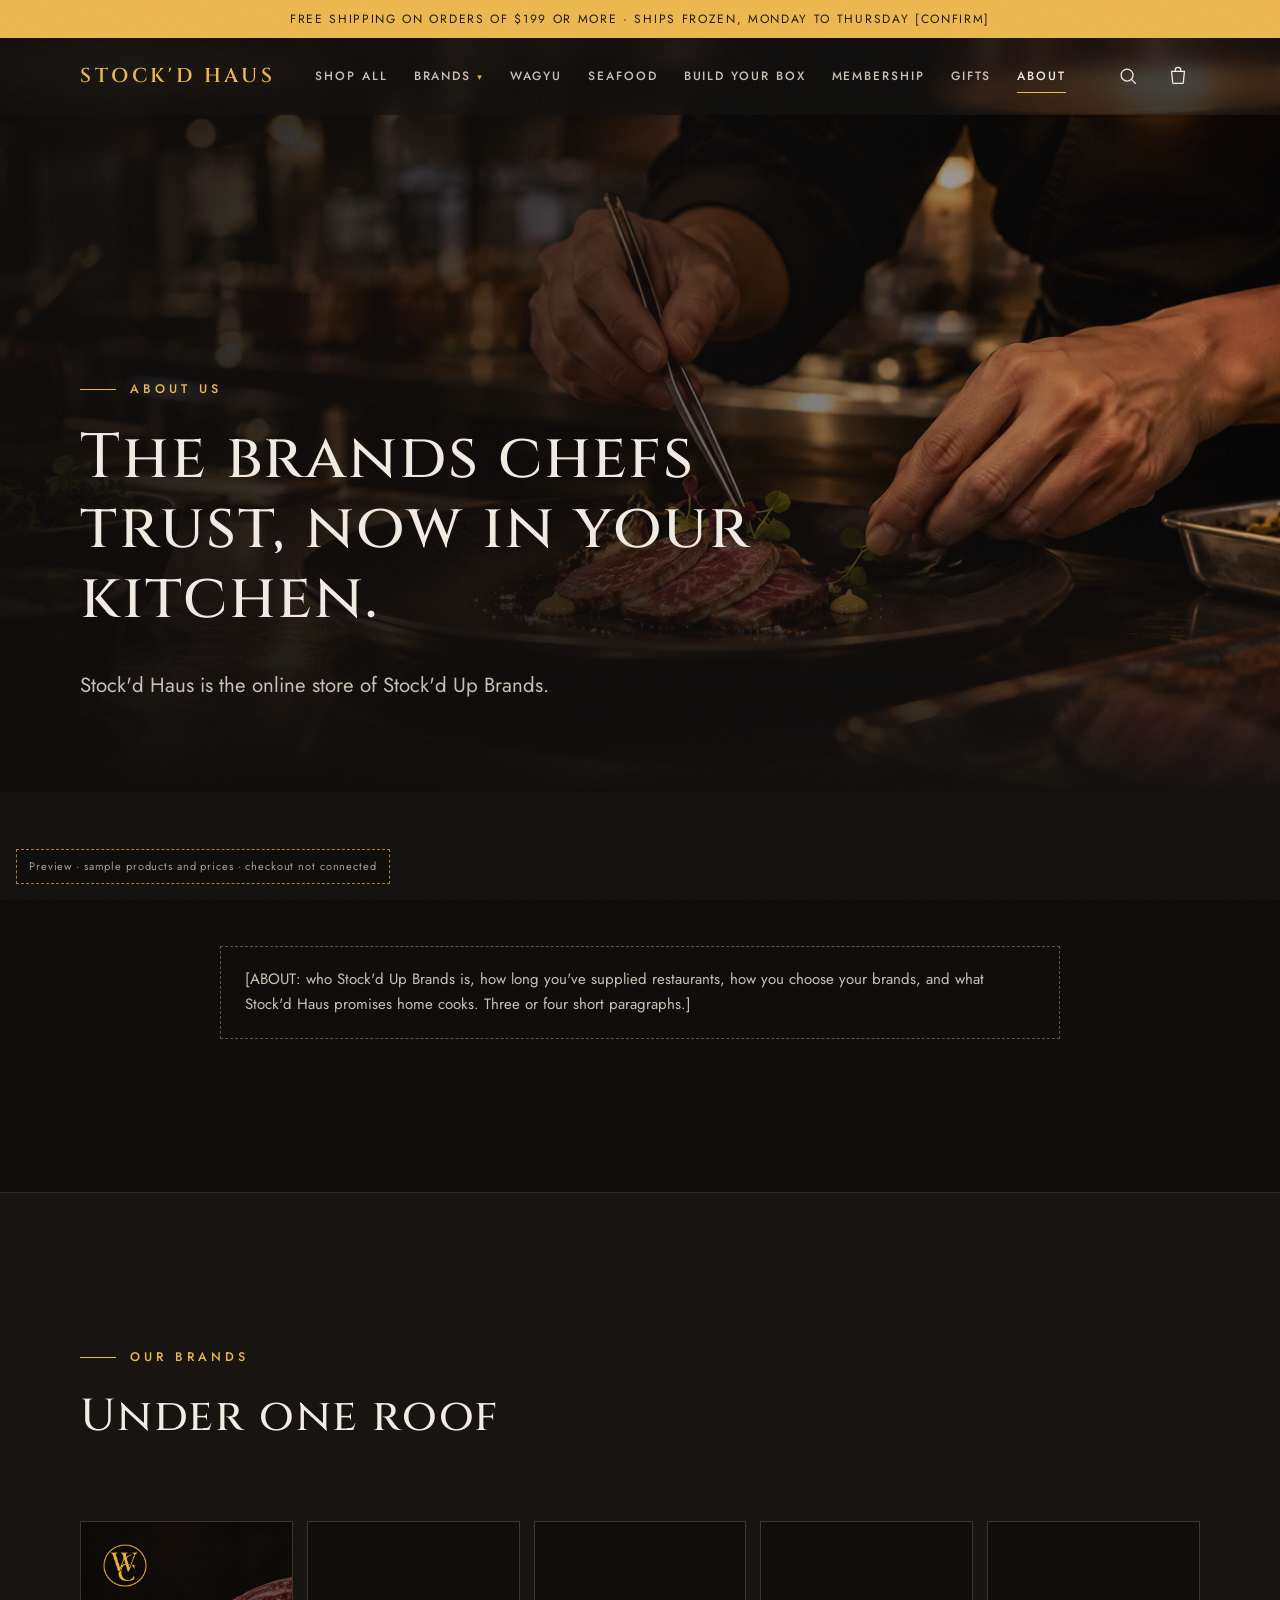
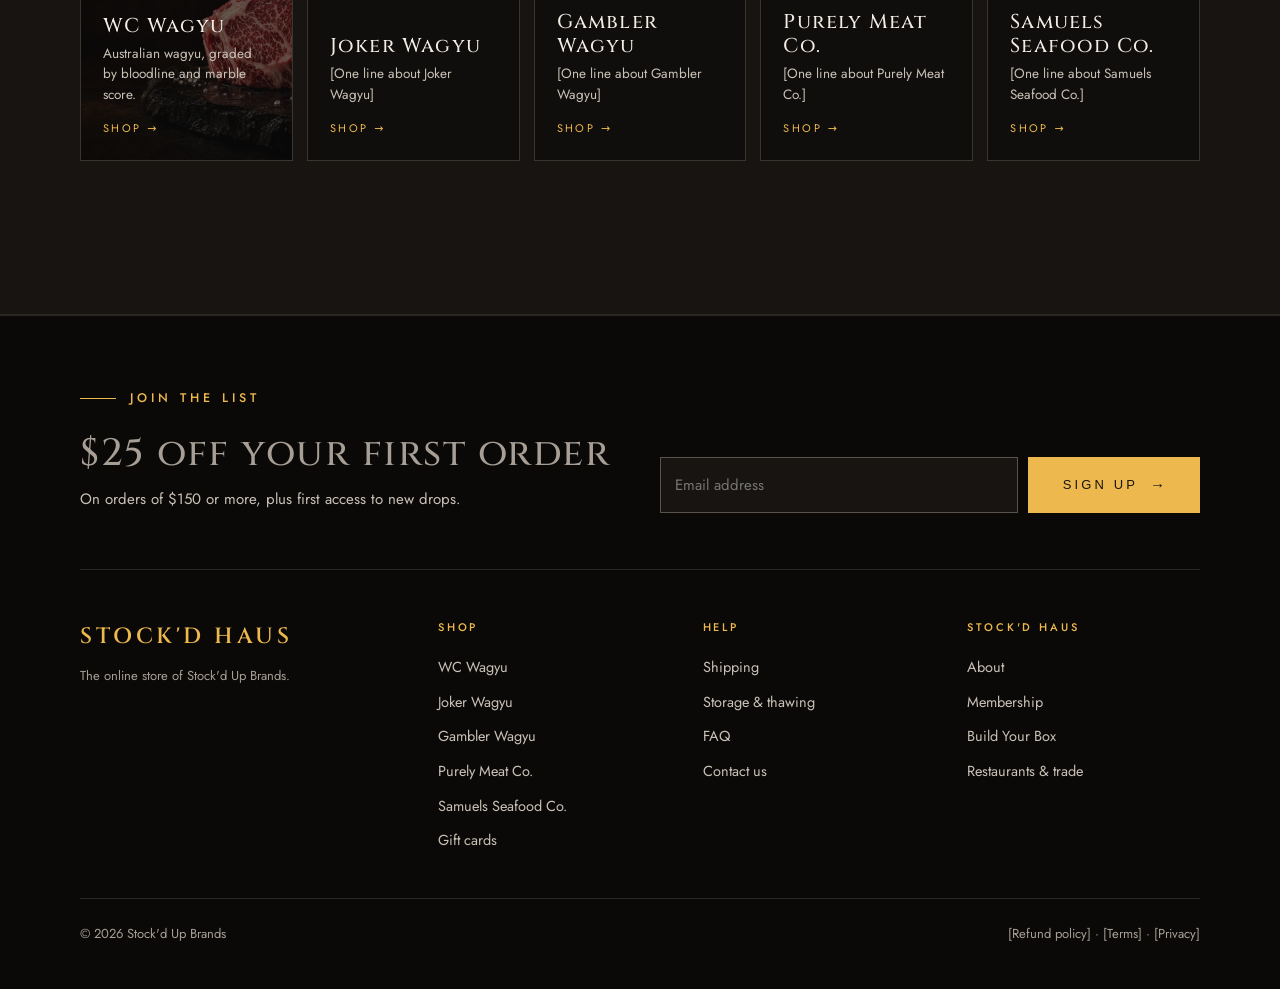
==== about.html @ 47db0917 "Build the Stock'd Haus storefront prototype A static storefront with the WC Wagyu site's design syst" ====
<!doctype html>
<html lang="en">
<head>
<meta charset="utf-8">
<meta name="viewport" content="width=device-width, initial-scale=1">
<title>About — Stock'd Haus</title>
<meta name="description" content="Stock'd Haus is the online store of Stock'd Up Brands.">
<meta name="theme-color" content="#100E0D">
<link rel="preconnect" href="https://fonts.googleapis.com">
<link rel="preconnect" href="https://fonts.gstatic.com" crossorigin>
<link rel="stylesheet" href="https://fonts.googleapis.com/css2?family=Cinzel:wght@400;500;600&amp;family=Cormorant+Garamond:ital,wght@0,500;1,400;1,500&amp;family=Jost:wght@300;400;500;600&amp;display=swap">
<link rel="stylesheet" href="assets/css/base.css">
<link rel="stylesheet" href="assets/css/store.css">
<script>document.documentElement.classList.add('js')</script>
</head>
<body data-page="about">

<main>
<section class="hero hero--short">
<div class="hero-media"><img src="images/chef-plating.webp" alt="A chef plating sliced wagyu in a restaurant kitchen" width="2400" height="1350" fetchpriority="high"></div>
<div class="wrap">
<p class="eyebrow" data-hero="1">About us</p>
<h1 class="display display--md" data-hero="2">The brands chefs trust, now in your kitchen.</h1>
<p class="lede" data-hero="3">Stock'd Haus is the online store of Stock'd Up Brands.</p>
</div>
</section>
<section class="section">
<div class="wrap wrap--narrow muted">
<p class="placeholder-note">[ABOUT: who Stock'd Up Brands is, how long you've supplied restaurants, how you choose your brands, and what Stock'd Haus promises home cooks. Three or four short paragraphs.]</p>
</div>
</section>
<section class="section section--alt" aria-labelledby="our-brands">
<div class="wrap">
<div class="section-head"><p class="eyebrow" data-reveal>Our brands</p><h2 id="our-brands" class="h2" data-reveal style="--d:.1s">Under one roof</h2></div>
<div class="brands" id="brand-tiles"></div>
</div>
</section>
</main>

<script src="assets/js/catalog.js"></script>
<script src="assets/js/store.js"></script>
<script>
document.getElementById('brand-tiles').innerHTML = SH.brands.map(function (b) {
  return '<a class="brand-tile" href="shop.html?brand=' + b.id + '" data-reveal>' + (b.image ? '<img class="bt-bg" src="' + b.image + '" alt="" loading="lazy">' : '') +
    (b.mark ? '<img class="bt-mark" src="' + b.mark + '" alt="">' : '') + '<span class="bt-name">' + SH.esc(b.name) + '</span><span class="bt-line">' + SH.esc(b.line) + '</span><span class="bt-cta">Shop →</span></a>';
}).join('');
SH.reveal();
</script>
</body>
</html>
---- assets/css/base.css ----
/* Stock'd Haus — base design system, carried over from the WC Wagyu site */

:root {
  --ink: #0B0908;
  --bg: #100E0D;
  --bg-2: #171412;
  --bg-3: #1E1A17;
  --line: #2A2622;
  --line-2: #3A352F;
  --line-3: #5A534B;
  --text: #F2ECE4;
  --text-2: #C9C1B6;
  --text-3: #A79F95;
  --gold: #EDB84E;
  --gold-hi: #F9CB6B;
  --gold-lo: #A8802F;
  --ivory: #EDE8E1;
  --on-gold: #1A1611;
  --display: 'Cinzel', 'Trajan Pro', Georgia, serif;
  --serif: 'Cormorant Garamond', Georgia, serif;
  --sans: 'Jost', 'Futura', system-ui, -apple-system, sans-serif;
  --wrap: 1200px;
  --gutter: clamp(20px, 4vw, 40px);
  --section: clamp(88px, 12vw, 160px);
  --ease: cubic-bezier(.2, .7, .2, 1);
}

*, *::before, *::after { box-sizing: border-box; }
html { scroll-behavior: smooth; -webkit-text-size-adjust: 100%; }
body {
  margin: 0;
  background: var(--bg);
  color: var(--text);
  font-family: var(--sans);
  font-size: 17.5px;
  line-height: 1.7;
  -webkit-font-smoothing: antialiased;
  font-variant-numeric: lining-nums;
  overflow-x: hidden;
}
img { display: block; max-width: 100%; height: auto; }
a { color: var(--gold); transition: color .3s var(--ease); }
a:hover { color: var(--gold-hi); }
::selection { background: var(--gold); color: var(--ink); }
strong, b { font-weight: 500; }
:focus-visible { outline: 2px solid var(--gold); outline-offset: 3px; }

/* Film grain over everything, for a printed, tactile feel */
body::after {
  content: "";
  position: fixed;
  inset: 0;
  z-index: 100;
  pointer-events: none;
  opacity: .06;
  background-image: url("data:image/svg+xml,%3Csvg xmlns='http://www.w3.org/2000/svg' width='160' height='160'%3E%3Cfilter id='n'%3E%3CfeTurbulence type='fractalNoise' baseFrequency='.9' numOctaves='2' stitchTiles='stitch'/%3E%3C/filter%3E%3Crect width='100%25' height='100%25' filter='url(%23n)'/%3E%3C/svg%3E");
}

.wrap { max-width: var(--wrap); margin: 0 auto; padding: 0 var(--gutter); }
.wrap--narrow { max-width: 920px; }

/* ---------- Header ---------- */
.site-header {
  position: fixed;
  top: 0; left: 0; right: 0;
  z-index: 50;
  transition: background .4s var(--ease), border-color .4s var(--ease), backdrop-filter .4s;
  border-bottom: 1px solid transparent;
}
.site-header.is-scrolled,
.site-header.is-open {
  background: rgba(16, 14, 13, .86);
  backdrop-filter: blur(14px) saturate(1.2);
  -webkit-backdrop-filter: blur(14px) saturate(1.2);
  border-bottom-color: var(--line);
}
.site-header .wrap {
  display: flex;
  align-items: center;
  justify-content: space-between;
  gap: 24px;
  height: 84px;
  transition: height .4s var(--ease);
}
.site-header.is-scrolled .wrap { height: 68px; }
.brand {
  display: flex;
  align-items: center;
  gap: 14px;
  font-family: var(--display);
  font-size: 17px;
  font-weight: 600;
  letter-spacing: .18em;
  color: var(--gold);
  text-decoration: none;
  white-space: nowrap;
}
.brand img { width: auto; height: 46px; transition: height .4s var(--ease); }
.site-header.is-scrolled .brand img { height: 38px; }
@media (max-width: 420px) { .brand img { height: 38px; } }
.brand:hover { color: var(--gold-hi); }
.nav { display: flex; gap: 36px; }
.nav a {
  position: relative;
  color: var(--text-2);
  text-decoration: none;
  font-size: 13px;
  font-weight: 500;
  letter-spacing: .2em;
  text-transform: uppercase;
  padding: 6px 0;
}
.nav a::after {
  content: "";
  position: absolute;
  left: 0; right: 0; bottom: 0;
  height: 1px;
  background: var(--gold);
  transform: scaleX(0);
  transform-origin: right;
  transition: transform .5s var(--ease);
}
.nav a:hover { color: var(--text); }
.nav a:hover::after, .nav a[aria-current="page"]::after { transform: scaleX(1); transform-origin: left; }
.nav a[aria-current="page"] { color: var(--text); }
.nav-toggle {
  display: none;
  width: 44px; height: 44px;
  margin-right: -10px;
  background: none;
  border: 0;
  cursor: pointer;
  position: relative;
}
.nav-toggle span {
  position: absolute;
  left: 11px; right: 11px;
  height: 1px;
  background: var(--text);
  transition: transform .4s var(--ease), top .4s var(--ease);
}
.nav-toggle span:first-child { top: 18px; }
.nav-toggle span:last-child { top: 26px; }
.is-open .nav-toggle span:first-child { top: 22px; transform: rotate(45deg); }
.is-open .nav-toggle span:last-child { top: 22px; transform: rotate(-45deg); }

@media (max-width: 860px) {
  .nav-toggle { display: block; }
  .nav {
    position: fixed;
    top: 68px; left: 0; right: 0;
    height: calc(100vh - 68px);
    height: calc(100dvh - 68px);
    flex-direction: column;
    gap: 0;
    padding: 24px var(--gutter);
    background: var(--bg);
    opacity: 0;
    visibility: hidden;
    transform: translateY(-8px);
    transition: opacity .4s var(--ease), transform .4s var(--ease), visibility .4s;
  }
  .site-header.is-open .nav { opacity: 1; visibility: visible; transform: none; }
  .nav a {
    font-family: var(--display);
    font-size: 24px;
    letter-spacing: .08em;
    text-transform: none;
    padding: 14px 0;
    border-bottom: 1px solid var(--line);
  }
  .nav a::after { display: none; }
  .nav a[aria-current="page"] { color: var(--gold); }
  .site-header .wrap { height: 68px; }
}

/* ---------- Type ---------- */
.eyebrow {
  display: flex;
  align-items: center;
  gap: 14px;
  margin: 0 0 22px;
  font-size: 12.5px;
  font-weight: 500;
  letter-spacing: .32em;
  text-transform: uppercase;
  color: var(--gold);
}
.eyebrow::before {
  content: "";
  width: 36px;
  height: 1px;
  background: currentColor;
  flex: none;
}
.eyebrow--center { justify-content: center; }
.eyebrow--center::after { content: ""; width: 36px; height: 1px; background: currentColor; flex: none; }

.display {
  margin: 0;
  font-family: var(--display);
  font-weight: 500;
  font-size: clamp(38px, 6.4vw, 92px);
  line-height: 1.06;
  letter-spacing: .02em;
}
.display--md { font-size: clamp(32px, 4.9vw, 66px); line-height: 1.12; letter-spacing: .03em; }
.h2 {
  margin: 0;
  font-family: var(--display);
  font-weight: 500;
  font-size: clamp(27px, 3.5vw, 46px);
  line-height: 1.2;
  letter-spacing: .04em;
  text-wrap: balance;
}
.h3 { margin: 0; font-family: var(--display); font-weight: 500; font-size: 22px; line-height: 1.25; letter-spacing: .05em; }
.lede { font-size: clamp(18px, 1.6vw, 21px); line-height: 1.6; color: var(--text-2); }
.muted { color: var(--text-2); }
.small { font-size: 15px; }
.fine { font-size: 13px; color: var(--text-3); }
p { margin: 0 0 18px; }
p:last-child { margin-bottom: 0; }
strong.hl { color: var(--text); font-weight: 600; }
.numeral { font-family: var(--display); font-size: 17px; letter-spacing: .12em; color: var(--gold); line-height: 1; }

/* ---------- Buttons ---------- */
.btns { display: flex; flex-wrap: wrap; gap: 14px; }
.btns--center { justify-content: center; }
.btn {
  position: relative;
  display: inline-flex;
  align-items: center;
  justify-content: center;
  gap: 12px;
  min-height: 56px;
  padding: 0 34px;
  overflow: hidden;
  isolation: isolate;
  background: var(--gold);
  color: #1A1611;
  text-decoration: none;
  font-size: 13px;
  font-weight: 500;
  letter-spacing: .24em;
  text-transform: uppercase;
  border: 1px solid var(--gold);
  transition: color .45s var(--ease), border-color .45s var(--ease);
}
.btn::before {
  content: "";
  position: absolute;
  inset: 0;
  z-index: -1;
  background: var(--gold-hi);
  transform: translateY(101%);
  transition: transform .5s var(--ease);
}
.btn:hover { color: #1A1611; border-color: var(--gold-hi); }
.btn:hover::before { transform: none; }
.btn::after { content: "→"; font-size: 15px; letter-spacing: 0; transition: transform .45s var(--ease); }
.btn:hover::after { transform: translateX(4px); }
.btn--ghost { background: transparent; color: var(--text); border-color: var(--line-3); }
.btn--ghost::before { background: var(--text); }
.btn--ghost:hover { color: var(--ink); border-color: var(--text); }
.btn--ivory { background: var(--ivory); border-color: var(--ivory); }
.btn--ivory::before { background: #fff; }
.btn--sm { min-height: 50px; padding: 0 24px; font-size: 12px; }
.btn--block { width: 100%; }
.text-link {
  display: inline-flex;
  align-items: center;
  gap: 10px;
  min-height: 44px;
  font-size: 13px;
  font-weight: 600;
  letter-spacing: .16em;
  text-transform: uppercase;
  text-decoration: none;
}

/* ---------- Hero ---------- */
.hero {
  position: relative;
  min-height: 100vh;
  min-height: 100svh;
  display: flex;
  align-items: flex-end;
  padding: 160px 0 clamp(72px, 10vh, 120px);
  overflow: hidden;
  background: var(--ink);
}
.hero--short { min-height: 88vh; min-height: 88svh; }
.hero-media { position: absolute; inset: 0; }
.hero-media img {
  width: 100%;
  height: 100%;
  object-fit: cover;
  object-position: var(--pos, center);
  transform: scale(1.08);
  animation: heroZoom 14s var(--ease) forwards;
}
@keyframes heroZoom { to { transform: scale(1); } }
.hero::before {
  content: "";
  position: absolute;
  inset: 0;
  z-index: 1;
  background:
    linear-gradient(90deg, rgba(11, 9, 8, .94) 0%, rgba(11, 9, 8, .74) 42%, rgba(11, 9, 8, .12) 100%),
    linear-gradient(0deg, rgba(16, 14, 13, 1) 0%, rgba(16, 14, 13, 0) 40%);
}
.hero .wrap { position: relative; z-index: 2; width: 100%; }
.hero .display { max-width: 980px; }
.hero .display--md { max-width: 820px; }
.hero .lede { max-width: 640px; margin-top: 36px; }
.hero .btns { margin-top: 44px; }
.scroll-cue {
  position: absolute;
  z-index: 2;
  right: var(--gutter);
  bottom: 40px;
  display: flex;
  flex-direction: column;
  align-items: center;
  gap: 14px;
  font-size: 10.5px;
  letter-spacing: .3em;
  text-transform: uppercase;
  color: var(--text-3);
  writing-mode: vertical-rl;
}
.scroll-cue::after {
  content: "";
  width: 1px;
  height: 64px;
  background: linear-gradient(var(--gold), transparent);
  animation: cue 2.4s var(--ease) infinite;
  transform-origin: top;
}
@keyframes cue { 0% { transform: scaleY(0); } 50% { transform: scaleY(1); transform-origin: top; } 51% { transform-origin: bottom; } 100% { transform: scaleY(0); transform-origin: bottom; } }
@media (max-width: 700px) { .scroll-cue { display: none; } }

/* Hero entrance */
.hero [data-hero] { opacity: 0; transform: translateY(28px); animation: rise 1.2s var(--ease) forwards; }
.hero [data-hero="1"] { animation-delay: .15s; }
.hero [data-hero="2"] { animation-delay: .35s; }
.hero [data-hero="3"] { animation-delay: .55s; }
.hero [data-hero="4"] { animation-delay: .75s; }
@keyframes rise { to { opacity: 1; transform: none; } }

/* On-page chips (Why Australia) */
.chips { display: flex; flex-wrap: wrap; gap: 10px; margin-top: 48px; }
.chips a {
  display: inline-flex;
  align-items: center;
  min-height: 44px;
  padding: 0 18px;
  border: 1px solid rgba(242, 236, 228, .18);
  background: rgba(16, 14, 13, .4);
  backdrop-filter: blur(6px);
  -webkit-backdrop-filter: blur(6px);
  color: var(--text-2);
  text-decoration: none;
  font-size: 14px;
  transition: border-color .3s, color .3s, background .3s;
}
.chips a:hover { border-color: var(--gold); color: var(--text); background: rgba(201, 165, 90, .08); }

/* ---------- Sections ---------- */
.section { position: relative; padding: var(--section) 0; }
.section--alt { background: var(--bg-2); border-top: 1px solid var(--line); border-bottom: 1px solid var(--line); }
.section--alt + .section--alt { border-top: 0; }
.section-head { margin-bottom: clamp(48px, 6vw, 80px); max-width: 860px; }
.section-head .lede, .section-head .muted { margin-top: 24px; max-width: 700px; }
.section-head--center { margin-left: auto; margin-right: auto; text-align: center; }
.section-head--center .lede, .section-head--center .muted { margin-left: auto; margin-right: auto; }

.split { display: grid; grid-template-columns: minmax(0, 1fr) minmax(0, 1fr); gap: clamp(48px, 7vw, 112px); align-items: center; }
.split--top { align-items: start; }
.split--wide-left { grid-template-columns: minmax(0, 1.15fr) minmax(0, .85fr); }
.split--wide-right { grid-template-columns: minmax(0, .85fr) minmax(0, 1.15fr); }
@media (max-width: 900px) {
  .split, .split--wide-left, .split--wide-right { grid-template-columns: minmax(0, 1fr); }
}

/* Image frames */
.frame { position: relative; overflow: hidden; background: var(--bg-3); }
.frame img { width: 100%; height: 100%; object-fit: cover; }
.frame--portrait { aspect-ratio: 4 / 5; }
.frame--land { aspect-ratio: 16 / 10; }
.frame--corners::before, .frame--corners::after {
  content: "";
  position: absolute;
  z-index: 2;
  width: 44px;
  height: 44px;
  border: 1px solid var(--gold);
  pointer-events: none;
}
.frame--corners::before { top: 16px; left: 16px; border-right: 0; border-bottom: 0; }
.frame--corners::after { right: 16px; bottom: 16px; border-left: 0; border-top: 0; }
.frame-wrap { position: relative; }
.frame-wrap::before {
  content: "";
  position: absolute;
  inset: 28px -28px -28px 28px;
  border: 1px solid var(--line-2);
  z-index: 0;
}
.frame-wrap > .frame { z-index: 1; }
@media (max-width: 900px) { .frame-wrap::before { inset: 16px -12px -16px 12px; } }

/* Parallax: JS sets --shift on [data-parallax] */
[data-parallax] img { transform: translate3d(0, var(--shift, 0), 0) scale(1.14); will-change: transform; }

/* Full-bleed photographic band */
.band { position: relative; height: clamp(320px, 62vh, 640px); overflow: hidden; background: var(--ink); }
.band .frame { position: absolute; inset: 0; }
.band::after {
  content: "";
  position: absolute;
  inset: 0;
  background: linear-gradient(180deg, var(--bg) 0%, rgba(16, 14, 13, 0) 22%, rgba(16, 14, 13, 0) 78%, var(--bg) 100%);
  pointer-events: none;
}
.band--alt::after { background: linear-gradient(180deg, var(--bg-2) 0%, rgba(23, 20, 18, 0) 22%, rgba(16, 14, 13, 0) 78%, var(--bg) 100%); }

/* Section over a photograph */
.photo-section { position: relative; overflow: hidden; padding: clamp(120px, 16vw, 220px) 0; background: var(--ink); }
.photo-section > .frame { position: absolute; inset: 0; }
.photo-section::before {
  content: "";
  position: absolute;
  inset: 0;
  z-index: 1;
  background: radial-gradient(ellipse at center, rgba(11, 9, 8, .62) 0%, rgba(11, 9, 8, .86) 70%), linear-gradient(180deg, var(--bg) 0%, rgba(16,14,13,0) 18%, rgba(16,14,13,0) 82%, var(--bg) 100%);
}
.photo-section .wrap { position: relative; z-index: 2; }
.photo-section.center .h2 { margin: 0 auto 24px; max-width: 820px; }
.photo-section.center .muted { margin: 0 auto 44px; max-width: 580px; }
.center { text-align: center; }

/* ---------- Reveal on scroll ---------- */
.js [data-reveal] { opacity: 0; transform: translateY(36px); transition: opacity 1.1s var(--ease), transform 1.1s var(--ease); transition-delay: var(--d, 0s); }
.js [data-reveal="fade"] { transform: none; }
.js [data-reveal="left"] { transform: translateX(-40px); }
.js [data-reveal="right"] { transform: translateX(40px); }
.js [data-reveal="mask"] { opacity: 1; transform: none; }
.js [data-reveal="mask"] > * { clip-path: inset(0 0 100% 0); transition: clip-path 1.4s var(--ease); transition-delay: var(--d, 0s); }
.js [data-reveal].is-in { opacity: 1; transform: none; }
.js [data-reveal="mask"].is-in > * { clip-path: inset(0 0 0 0); }

/* ---------- Stats ---------- */
.stats { display: grid; grid-template-columns: repeat(4, minmax(0, 1fr)); border-top: 1px solid var(--line-2); border-bottom: 1px solid var(--line-2); margin-top: clamp(64px, 8vw, 104px); }
.stat { padding: 36px 28px 32px; border-left: 1px solid var(--line-2); }
.stat:first-child { border-left: 0; padding-left: 0; }
.stat-num { font-family: var(--display); font-weight: 400; font-size: clamp(40px, 4.4vw, 60px); line-height: 1; color: var(--gold); font-variant-numeric: lining-nums tabular-nums; }
.stat-label { margin-top: 14px; color: var(--text-2); font-size: 14px; line-height: 1.5; max-width: 220px; }
@media (max-width: 900px) {
  .stats { grid-template-columns: repeat(2, minmax(0, 1fr)); }
  .stat:nth-child(3) { border-left: 0; padding-left: 0; }
  .stat:nth-child(n+3) { border-top: 1px solid var(--line-2); }
}
@media (max-width: 420px) { .stat { padding: 28px 16px; } }

.stack-stats { display: grid; gap: 16px; }
.stat-card { padding: 28px 30px; border: 1px solid var(--line-2); background: rgba(16, 14, 13, .6); }
.stat-card .stat-num { font-size: 46px; }
.stat-card .stat-label { max-width: none; font-size: 15px; }

/* ---------- Promise / feature grids ---------- */
.grid-4 { display: grid; grid-template-columns: repeat(4, minmax(0, 1fr)); gap: 0; }
.grid-4 > * { padding: 36px 32px 8px; border-left: 1px solid var(--line-2); }
.grid-4 > *:first-child { border-left: 0; padding-left: 0; }
@media (max-width: 1000px) {
  .grid-4 { grid-template-columns: repeat(2, minmax(0, 1fr)); row-gap: 48px; }
  .grid-4 > *:nth-child(3) { border-left: 0; padding-left: 0; }
}
@media (max-width: 600px) {
  .grid-4 { grid-template-columns: 1fr; row-gap: 0; }
  .grid-4 > * { border-left: 0; padding: 32px 0; border-top: 1px solid var(--line-2); }
}
.promise .numeral { font-size: 30px; letter-spacing: .08em; }
.promise h3 { margin: 20px 0 12px; font-family: var(--display); font-weight: 500; font-size: 21px; line-height: 1.3; letter-spacing: .05em; }
.promise p { color: var(--text-2); font-size: 15.5px; }
.feature { border-top: 1px solid var(--gold); padding-top: 24px; }
.feature h3 { margin: 0 0 10px; font-size: 18px; font-weight: 600; }
.feature p { color: var(--text-2); font-size: 15.5px; }
.features { display: grid; grid-template-columns: repeat(auto-fit, minmax(240px, 1fr)); gap: 48px 36px; }

/* ---------- Journey / numbered steps ---------- */
.steps { list-style: none; margin: 0; padding: 0; display: grid; grid-template-columns: repeat(6, minmax(0, 1fr)); gap: 0; position: relative; counter-reset: s; }
.steps::before, .steps::after {
  content: "";
  position: absolute;
  top: 22px; left: 0; right: 0;
  height: 1px;
  background: var(--line-2);
}
.steps::after { background: var(--gold); transform-origin: left; }
.js .steps::after { transform: scaleX(0); transition: transform 2.4s var(--ease) .2s; }
.js .steps.is-in::after { transform: none; }
.steps li { position: relative; padding: 0 22px 0 0; }
.steps .dot {
  position: relative;
  width: 45px; height: 45px;
  display: flex; align-items: center; justify-content: center;
  border: 1px solid var(--line-3);
  border-radius: 50%;
  background: var(--bg);
  font-family: var(--display);
  font-size: 14px;
  color: var(--gold);
  transition: border-color .6s var(--ease), background .6s var(--ease), color .6s var(--ease);
  transition-delay: var(--d, 0s);
}
.steps li.is-in .dot { border-color: var(--gold); }
.steps li:last-child .dot { background: var(--gold); color: var(--ink); border-color: var(--gold); }
.steps h3 { margin: 26px 0 8px; font-size: 16px; font-weight: 600; }
.steps p { margin: 0; font-size: 14.5px; color: var(--text-2); }
@media (max-width: 1000px) {
  .steps { grid-template-columns: 1fr; gap: 0; }
  .steps::before, .steps::after { top: 0; bottom: 0; left: 22px; right: auto; width: 1px; height: auto; }
  .steps::after { transform-origin: top; }
  .js .steps::after { transform: scaleY(0); }
  .steps li { display: grid; grid-template-columns: 45px 1fr; column-gap: 24px; padding: 0 0 36px; }
  .steps li:last-child { padding-bottom: 0; }
  .steps .dot { grid-row: span 2; }
  .steps h3 { margin: 10px 0 6px; }
}

/* ---------- Quote ---------- */
.quote { font-family: var(--serif); font-weight: 400; font-style: italic; font-size: clamp(34px, 4.6vw, 60px); line-height: 1.16; margin: 0; text-wrap: balance; }
.quote-mark { display: block; font-family: var(--serif); font-size: 120px; line-height: .6; color: var(--gold); height: 54px; }
.attribution { margin-top: 36px; font-size: 12.5px; letter-spacing: .3em; text-transform: uppercase; color: var(--gold); }

.placeholder-note { padding: 20px 24px; border: 1px dashed var(--line-3); font-size: 15px; color: var(--text-2); }

.visually-hidden { position: absolute; width: 1px; height: 1px; overflow: hidden; clip: rect(0 0 0 0); white-space: nowrap; }

/* ---------- Grading: label ---------- */
.label-card {
  position: relative;
  width: 100%;
  max-width: 400px;
  margin: 0 auto;
  padding: 48px 36px;
  text-align: center;
  background: linear-gradient(160deg, #1A1613, #0E0C0B);
  border: 1px solid var(--gold);
  box-shadow: 0 40px 80px -30px rgba(0, 0, 0, .8), 0 0 0 8px rgba(201, 165, 90, .06);
  transform: perspective(900px) rotateY(var(--ry, -8deg)) rotateX(var(--rx, 4deg));
  transition: transform .6s var(--ease);
}
.label-card::before { content: ""; position: absolute; inset: 10px; border: 1px solid rgba(201, 165, 90, .28); pointer-events: none; }
.label-card .brandline { font-family: var(--display); font-size: 12px; font-weight: 600; letter-spacing: .3em; color: var(--gold); }
.label-card .marks { margin-top: 30px; display: flex; justify-content: center; }
.label-card .mark { padding: 0 26px; }
.label-card .mark + .mark { border-left: 1px solid var(--line-2); }
.label-card .k { font-size: 10.5px; letter-spacing: .24em; color: var(--text-3); }
.label-card .v { font-family: var(--display); font-size: 46px; line-height: 1.2; letter-spacing: .04em; }
.label-card .label-mark { width: 52px; height: auto; margin: 0 auto 16px; }
.label-card .meta { margin-top: 30px; font-size: 14px; color: var(--text-2); }
@media (max-width: 480px) {
  .label-card { padding: 40px 18px; }
  .label-card .mark { padding: 0 16px; }
  .label-card .v { font-size: 36px; }
}
.how { display: grid; gap: 32px; margin-top: 36px; }
.how-item { display: grid; grid-template-columns: 48px 1fr; gap: 22px; }
.how-num { width: 48px; height: 48px; display: flex; align-items: center; justify-content: center; border: 1px solid var(--gold); border-radius: 50%; font-family: var(--display); font-size: 18px; color: var(--gold); }
.how-item h3 { margin: 4px 0 6px; font-size: 18px; font-weight: 600; }
.how-item p { color: var(--text-2); }

/* ---------- Grading: marble scale ---------- */
.scale-scroll { overflow-x: auto; padding-bottom: 8px; scrollbar-width: thin; scrollbar-color: var(--line-3) transparent; }
.scale { min-width: 760px; }
@media (max-width: 700px) { .scale { min-width: 620px; } .swatch { height: 60px; } .tierbar .name { font-size: 22px; } }
.scale-row { display: grid; grid-template-columns: repeat(11, minmax(0, 1fr)); gap: 6px; }
.swatch { height: 76px; border-radius: 2px; transform-origin: bottom; }
.js .scale .swatch { transform: scaleY(0); transition: transform .9s var(--ease); transition-delay: calc(var(--i) * 60ms); }
.js .scale.is-in .swatch { transform: none; }
.scale-labels { margin-top: 12px; font-size: 14px; font-weight: 500; text-align: center; color: var(--text-2); }
.scale-usda { margin-top: 20px; font-size: 13px; color: var(--text-3); }
.scale-usda div { border-top: 1px dashed var(--line-3); padding-top: 8px; text-align: center; }
.tierbars { margin-top: 44px; display: grid; gap: 14px; }
.tierbar { display: flex; justify-content: space-between; align-items: baseline; gap: 12px; padding: 14px 18px; border-radius: 2px; }
.tierbar .name { font-family: var(--display); font-size: 20px; font-weight: 600; line-height: 1.2; letter-spacing: .1em; }
.tierbar .range { font-size: 13px; font-weight: 500; }
.js .tierbar { clip-path: inset(0 100% 0 0); transition: clip-path 1.2s var(--ease); transition-delay: var(--d, 0s); }
.js .is-in .tierbar { clip-path: inset(0 0 0 0); }
.tier-black-bar { background: #050404; border: 1px solid var(--text); }
.tier-black-bar .range { color: var(--text-2); font-weight: 400; }
.tier-gold-bar { background: linear-gradient(100deg, #C8913A, #F9CB6B 50%, #EDB84E); color: #1A1611; }
.tier-white-bar { background: var(--ivory); color: #1A1611; }
.callout { margin-top: 64px; max-width: 780px; padding: 32px 36px; background: var(--bg); border: 1px solid var(--line); border-left: 2px solid var(--gold); }
.callout h3 { margin: 0 0 10px; font-size: 18px; font-weight: 600; }
.callout p { color: var(--text-2); }

/* ---------- Tier cards ---------- */
.tiers { display: grid; grid-template-columns: repeat(3, minmax(0, 1fr)); gap: 24px; }
@media (max-width: 1000px) { .tiers { grid-template-columns: 1fr; } }
.tier {
  position: relative;
  overflow: hidden;
  display: flex;
  flex-direction: column;
  gap: 24px;
  padding: 44px 36px 40px;
  border: 1px solid var(--line-3);
  background: var(--bg-2);
  transition: transform .6s var(--ease), box-shadow .6s var(--ease), border-color .6s var(--ease);
}
.tier::after {
  content: "";
  position: absolute;
  top: 0; bottom: 0;
  left: -60%;
  width: 40%;
  background: linear-gradient(100deg, transparent, rgba(255, 255, 255, .07), transparent);
  transform: skewX(-18deg);
  transition: left 1s var(--ease);
  pointer-events: none;
}
.tier:hover { transform: translateY(-8px); box-shadow: 0 40px 70px -40px rgba(0, 0, 0, .9); }
.tier:hover::after { left: 130%; }
.tier--black { background: #050404; border-color: var(--text); }
.tier--gold { background: var(--bg); border-color: var(--gold); box-shadow: inset 0 0 0 1px rgba(201, 165, 90, .15); }
.tier .kicker { font-size: 11.5px; letter-spacing: .26em; color: var(--text-3); }
.tier .name { margin: 10px 0 0; font-family: var(--display); font-weight: 500; font-size: 44px; line-height: 1.1; letter-spacing: .08em; }
.tier--gold .name { color: var(--gold); }
.tier--white .name { color: var(--ivory); }
.tier .tagline { margin: 10px 0 0; font-family: var(--serif); font-size: 22px; line-height: 1.3; font-style: italic; color: var(--text-2); }
.tier dl { margin: 0; display: grid; grid-template-columns: repeat(2, minmax(0, 1fr)); gap: 18px 12px; padding: 22px 0; border-top: 1px solid var(--line-2); border-bottom: 1px solid var(--line-2); font-size: 14px; }
.tier dt { color: var(--text-3); font-size: 12px; letter-spacing: .08em; text-transform: uppercase; }
.tier dd { margin: 4px 0 0; font-weight: 600; }
.tier .desc { color: var(--text-2); font-size: 15.5px; }

/* ---------- Where to buy ---------- */
.paths { display: grid; grid-template-columns: repeat(2, minmax(0, 1fr)); gap: 24px; }
@media (max-width: 860px) { .paths { grid-template-columns: minmax(0, 1fr); } }
.path {
  position: relative;
  display: flex;
  flex-direction: column;
  padding: clamp(36px, 4vw, 52px);
  border: 1px solid var(--gold);
  background: var(--bg);
  scroll-margin-top: 96px;
}
.path--trade { border-color: var(--line-3); background: #0B0908; }
.path .k { font-size: 12.5px; letter-spacing: .26em; text-transform: uppercase; color: var(--gold); }
.path--trade .k { color: var(--text-3); }
.path h3 { margin: 14px 0 28px; font-family: var(--display); font-size: clamp(24px, 2.4vw, 30px); font-weight: 500; line-height: 1.25; letter-spacing: .05em; }
.path-list { list-style: none; margin: 0 0 36px; padding: 0; flex: 1; border-top: 1px solid var(--line-2); }
.path-list li { position: relative; padding: 14px 0 14px 30px; border-bottom: 1px solid var(--line-2); color: var(--text-2); font-size: 16px; }
.path-list li::before { content: "✓"; position: absolute; left: 2px; color: var(--gold); }
.path-note { margin: 14px 0 0; font-size: 14px; color: var(--text-3); text-align: center; }
.paths-foot { margin: 40px auto 0; max-width: 620px; text-align: center; }

/* ---------- Shop ---------- */
.guide { display: grid; grid-template-columns: repeat(3, minmax(0, 1fr)); gap: 20px; }
@media (max-width: 900px) { .guide { grid-template-columns: 1fr; } }
.guide a {
  position: relative;
  display: block;
  padding: 36px 32px 34px;
  border: 1px solid var(--line-2);
  background: var(--bg);
  color: var(--text);
  text-decoration: none;
  transition: transform .5s var(--ease), border-color .5s var(--ease), background .5s var(--ease);
}
.guide a::after { content: "→"; position: absolute; right: 30px; bottom: 30px; font-size: 20px; color: var(--gold); transition: transform .5s var(--ease); }
.guide a:hover { transform: translateY(-6px); border-color: var(--gold); background: #13110F; }
.guide a:hover::after { transform: translateX(6px); }
.guide .k { font-size: 12px; letter-spacing: .2em; text-transform: uppercase; color: var(--text-3); }
.guide .t { margin-top: 12px; font-family: var(--display); font-size: 25px; font-weight: 500; line-height: 1.2; letter-spacing: .05em; }
.guide p { margin: 10px 0 0; padding-right: 30px; font-size: 15px; color: var(--text-2); }
.guide .g-gold { border-color: rgba(201, 165, 90, .6); }
.guide .g-gold .t { color: var(--gold); }
.guide .g-black { background: #050404; border-color: rgba(242, 236, 228, .5); }

.tier-rows { display: grid; gap: 20px; }
.tier-row {
  display: grid;
  grid-template-columns: minmax(0, 1.2fr) minmax(0, 1fr);
  gap: 40px;
  align-items: center;
  padding: 44px;
  border: 1px solid var(--line-3);
  background: var(--bg-2);
  transition: border-color .5s var(--ease), transform .5s var(--ease);
}
.tier-row:hover { transform: translateX(6px); }
.tier-row.tier--black { background: #050404; border-color: var(--text); }
.tier-row.tier--gold { background: var(--bg); border-color: var(--gold); }
.tier-row .kicker { font-size: 11.5px; letter-spacing: .24em; color: var(--text-3); }
.tier-row .name { margin: 10px 0 8px; font-family: var(--display); font-weight: 500; font-size: 46px; line-height: 1.1; letter-spacing: .08em; }
.tier-row p { color: var(--text-2); margin: 0; }
.scores-k { font-size: 12px; letter-spacing: .12em; text-transform: uppercase; color: var(--text-3); margin-bottom: 12px; }
.scores { display: flex; flex-wrap: wrap; gap: 8px; }
.scores span { padding: 7px 14px; border: 1px solid var(--line-3); font-size: 14px; font-variant-numeric: tabular-nums; }
.scores .top { border-color: currentColor; }
.cuts-line { margin-top: 16px; font-size: 14px; color: var(--text-2); }
@media (max-width: 1000px) {
  .tier-row { grid-template-columns: 1fr; gap: 28px; padding: 36px 28px; }
  .tier-row:hover { transform: none; }
}

.cuts { display: grid; grid-template-columns: repeat(5, minmax(0, 1fr)); gap: 18px; }
@media (max-width: 1100px) { .cuts { grid-template-columns: repeat(3, minmax(0, 1fr)); } }
@media (max-width: 700px) { .cuts { grid-template-columns: repeat(2, minmax(0, 1fr)); gap: 14px; } }
@media (max-width: 440px) { .cuts { grid-template-columns: 1fr; } }
.cut { display: block; color: var(--text); text-decoration: none; }
.cut .frame { aspect-ratio: 1 / 1; }
.cut .frame img { transition: transform 1.2s var(--ease), filter 1.2s var(--ease); filter: saturate(.92) brightness(.92); }
.cut:hover .frame img { transform: scale(1.07); filter: none; }
.cut .frame::after { content: ""; position: absolute; inset: 0; border: 1px solid transparent; transition: border-color .5s var(--ease); }
.cut:hover .frame::after { border-color: var(--gold); }
.cut h3 { margin: 18px 0 6px; font-family: var(--display); font-size: 19px; font-weight: 500; line-height: 1.25; letter-spacing: .06em; }
.cut p { margin: 0; font-size: 14px; color: var(--text-2); }
.cut:hover { color: var(--text); }

.spec { margin: 0; border-top: 1px solid var(--line-2); }
.spec > div { display: flex; flex-wrap: wrap; justify-content: space-between; gap: 6px 24px; padding: 20px 0; border-bottom: 1px solid var(--line-2); }
.spec dt { font-weight: 600; }
.spec dd { margin: 0; color: var(--text-2); }

.rules { list-style: none; margin: 0; padding: 0; display: grid; grid-template-columns: repeat(2, minmax(0, 1fr)); gap: 40px 36px; }
@media (max-width: 600px) { .rules { grid-template-columns: 1fr; } }
.rules li { border-top: 1px solid var(--gold); padding-top: 20px; }
.rules h3 { margin: 10px 0 8px; font-size: 18px; font-weight: 600; }
.rules p { font-size: 15.5px; color: var(--text-2); }

.trade-cards { display: grid; grid-template-columns: 1fr 1fr; gap: 20px; }
@media (max-width: 800px) { .trade-cards { grid-template-columns: 1fr; } }
.trade-card { padding: 40px 36px; border: 1px solid var(--line-2); background: rgba(16, 14, 13, .72); backdrop-filter: blur(4px); }
.trade-card--gold { border-color: var(--gold); }
.trade-card .k { font-size: 12px; letter-spacing: .2em; text-transform: uppercase; color: var(--text-3); }
.trade-card--gold .k { color: var(--gold); }
.trade-card h3 { margin: 12px 0 12px; font-family: var(--display); font-size: 24px; font-weight: 500; line-height: 1.25; letter-spacing: .05em; }
.trade-card p { color: var(--text-2); }
.trade-steps { list-style: none; margin: 56px 0 0; padding: 0; display: grid; grid-template-columns: repeat(3, minmax(0, 1fr)); gap: 32px; }
@media (max-width: 800px) { .trade-steps { grid-template-columns: 1fr; } }
.trade-steps li { border-top: 1px solid var(--line-3); padding-top: 18px; }
.trade-steps h3 { margin: 8px 0 6px; font-size: 17px; font-weight: 600; }
.trade-steps p { font-size: 15px; color: var(--text-2); }
.trade-cta { margin-top: 56px; display: flex; flex-wrap: wrap; gap: 20px; align-items: center; }

/* ---------- Why Australia ---------- */
.timeline { list-style: none; margin: 0; padding: 0; display: grid; grid-template-columns: repeat(5, minmax(0, 1fr)); gap: 28px; }
@media (max-width: 1000px) { .timeline { grid-template-columns: repeat(2, minmax(0, 1fr)); } }
@media (max-width: 560px) { .timeline { grid-template-columns: 1fr; } }
.timeline li { border-top: 2px solid var(--gold); padding-top: 22px; }
.timeline li:last-child { border-top-color: var(--text); }
.timeline .yr { font-family: var(--display); font-size: 34px; line-height: 1.1; letter-spacing: .04em; }
.timeline p { margin-top: 14px; font-size: 15px; color: var(--text-2); }
.lines { list-style: none; margin: 0; padding: 0; border-top: 1px solid var(--line-2); }
.lines li { display: flex; flex-wrap: wrap; justify-content: space-between; gap: 6px 16px; padding: 18px 0; border-bottom: 1px solid var(--line-2); transition: padding .4s var(--ease); }
.lines li:hover { padding-left: 10px; }
.lines .n { font-family: var(--display); font-size: 18px; font-weight: 500; letter-spacing: .06em; }
.lines .d { color: var(--text-3); font-size: 15px; align-self: center; }

.table-wrap { overflow-x: auto; border: 1px solid var(--line-2); }
.compare { width: 100%; min-width: 780px; border-collapse: collapse; font-size: 15px; background: var(--bg); }
.compare th, .compare td { text-align: left; vertical-align: top; padding: 22px 24px; border-bottom: 1px solid var(--line); }
.compare tr:last-child th, .compare tr:last-child td { border-bottom: 0; }
.compare thead th { font-family: var(--display); font-size: 20px; font-weight: 500; letter-spacing: .06em; border-bottom: 1px solid var(--line-2); }
.compare thead th:first-child { width: 18%; }
.compare tbody th { color: var(--text-3); font-weight: 500; }
.compare td { color: var(--text-2); }
.compare .au { background: #1C1814; color: var(--text); box-shadow: inset 1px 0 0 rgba(201, 165, 90, .35), inset -1px 0 0 rgba(201, 165, 90, .35); }
.compare thead .au { color: var(--gold); border-bottom: 2px solid var(--gold); }
.compare tbody tr { transition: background .3s; }
.compare tbody tr:hover { background: #14110F; }

.grain-card { padding: 40px 36px; border: 1px solid var(--line-2); background: var(--bg-2); }
.grain-card h3 { margin: 0 0 6px; font-size: 18px; font-weight: 600; }
.bars { display: grid; gap: 26px; margin-top: 32px; }
.bar-head { display: flex; justify-content: space-between; gap: 12px; font-size: 14px; margin-bottom: 8px; }
.bar-head b { font-weight: 600; }
.bar { height: 14px; background: var(--line); overflow: hidden; }
.bar i { display: block; height: 100%; width: var(--w); }
.js .bar i { width: 0; transition: width 1.6s var(--ease); transition-delay: var(--d, 0s); }
.js .is-in .bar i { width: var(--w); }

.checks { margin-top: 56px; display: flex; flex-wrap: wrap; gap: 14px 40px; font-size: 15px; color: var(--text-2); }
.checks span::before { content: "✓"; color: var(--gold); margin-right: 12px; }
.trace-steps { list-style: none; margin: 0; padding: 0; display: grid; gap: 16px; }
.trace-steps li { display: grid; grid-template-columns: 44px 1fr; gap: 20px; padding: 26px 28px; border: 1px solid var(--line-2); background: var(--bg); transition: border-color .4s var(--ease); }
.trace-steps li:hover { border-color: var(--gold); }
.trace-steps h3 { margin: 0 0 6px; font-size: 18px; font-weight: 600; }
.trace-steps p { font-size: 15px; color: var(--text-2); }

.glossary { margin: 0; display: grid; grid-template-columns: repeat(2, minmax(0, 1fr)); column-gap: 64px; }
@media (max-width: 760px) { .glossary { grid-template-columns: 1fr; } }
.glossary > div { padding: 24px 0; border-top: 1px solid var(--line); }
.glossary dt { font-family: var(--display); font-size: 19px; font-weight: 500; line-height: 1.3; letter-spacing: .06em; }
.glossary dd { margin: 8px 0 0; color: var(--text-2); font-size: 15.5px; }

.faq details { border-top: 1px solid var(--line-2); }
.faq details:last-child { border-bottom: 1px solid var(--line-2); }
.faq summary {
  list-style: none;
  cursor: pointer;
  display: flex;
  justify-content: space-between;
  align-items: center;
  gap: 24px;
  padding: 26px 0;
  font-family: var(--serif);
  font-size: clamp(23px, 2.4vw, 29px);
  font-weight: 500;
  line-height: 1.25;
  transition: color .3s;
}
.faq summary::-webkit-details-marker { display: none; }
.faq summary::after {
  content: "+";
  flex: none;
  width: 40px; height: 40px;
  display: flex; align-items: center; justify-content: center;
  border: 1px solid var(--line-3);
  border-radius: 50%;
  font-family: var(--sans);
  font-size: 20px;
  font-weight: 300;
  color: var(--gold);
  transition: transform .5s var(--ease), border-color .3s;
}
.faq summary:hover { color: var(--gold-hi); }
.faq details[open] summary::after { transform: rotate(45deg); border-color: var(--gold); }
.faq details p { margin: 0 0 28px; color: var(--text-2); max-width: 760px; }

/* ---------- Footer ---------- */
.site-footer { padding: 72px 0 44px; border-top: 1px solid var(--line); background: var(--ink); font-size: 13px; color: var(--text-3); }
.footer-top { display: flex; flex-wrap: wrap; justify-content: space-between; align-items: flex-end; gap: 32px; padding-bottom: 40px; margin-bottom: 32px; border-bottom: 1px solid var(--line); }
.footer-brand { display: block; width: clamp(180px, 22vw, 240px); }
.footer-brand img { width: 100%; height: auto; }
.footer-nav { display: flex; flex-wrap: wrap; gap: 10px 28px; }
.footer-nav a { color: var(--text-2); text-decoration: none; font-size: 12px; letter-spacing: .18em; text-transform: uppercase; }
.footer-nav a:hover { color: var(--gold); }
.footer-meta { display: flex; flex-wrap: wrap; justify-content: space-between; gap: 12px 32px; }
.footer-sources { margin-top: 16px; max-width: 900px; }

/* ---------- Motion preferences ---------- */
@media (prefers-reduced-motion: reduce) {
  html { scroll-behavior: auto; }
  *, *::before, *::after { animation: none !important; transition: none !important; }
  .hero [data-hero] { opacity: 1; transform: none; }
  .js [data-reveal], .js [data-reveal="mask"] > * { opacity: 1; transform: none; clip-path: none; }
  .js .scale .swatch { transform: none; }
  .js .tierbar { clip-path: none; }
  .js .bar i { width: var(--w); }
  [data-parallax] img { transform: none; }
  .hero-media img { transform: none; }
}
---- assets/css/store.css ----
/* Stock'd Haus: commerce components, built on base.css (the WC Wagyu design system). */

/* ---------- Header additions ---------- */
.announce {
  padding: 9px var(--gutter);
  text-align: center;
  font-size: 12px;
  letter-spacing: .14em;
  text-transform: uppercase;
  color: var(--on-gold, #1A1611);
  background: var(--gold);
}
.site-header { background: rgba(16, 14, 13, .72); backdrop-filter: blur(10px); -webkit-backdrop-filter: blur(10px); }
.site-header .wrap { height: 76px; gap: 28px; }
.site-header.is-scrolled .wrap { height: 64px; }
.brand--text { font-family: var(--display); font-size: 20px; font-weight: 600; letter-spacing: .18em; color: var(--gold); }
.nav { gap: 26px; flex: 1; justify-content: center; }
.nav a, .nav-drop-btn { font-size: 12px; letter-spacing: .16em; }
.nav-drop { position: relative; }
.nav-drop-btn {
  background: none; border: 0; padding: 6px 0; cursor: pointer;
  font-family: var(--sans); font-weight: 500; text-transform: uppercase; color: var(--text-2);
}
.nav-drop-btn::after { content: "▾"; margin-left: 6px; font-size: 9px; color: var(--gold); }
.nav-menu {
  position: absolute; top: calc(100% + 14px); left: -20px; min-width: 240px;
  display: grid; padding: 14px 0;
  background: var(--bg-2); border: 1px solid var(--line-2);
  opacity: 0; visibility: hidden; transform: translateY(-6px);
  transition: opacity .25s var(--ease), transform .25s var(--ease), visibility .25s;
}
.nav-drop:hover .nav-menu, .nav-drop.is-open .nav-menu, .nav-drop:focus-within .nav-menu { opacity: 1; visibility: visible; transform: none; }
.nav-menu a { padding: 10px 20px; text-transform: none; letter-spacing: .04em; font-size: 14px; }
.nav-menu a::after { display: none; }
.nav-menu a:hover { background: var(--bg-3); }
.nav-menu-all { color: var(--gold) !important; border-top: 1px solid var(--line); margin-top: 6px; padding-top: 14px !important; }
.header-icons { display: flex; align-items: center; gap: 6px; }
.icon-btn {
  position: relative; width: 44px; height: 44px; display: inline-flex; align-items: center; justify-content: center;
  background: none; border: 0; color: var(--text); cursor: pointer;
}
.icon-btn svg { width: 22px; height: 22px; fill: none; stroke: currentColor; stroke-width: 1.4; }
.icon-btn:hover { color: var(--gold); }
.cart-count {
  position: absolute; top: 5px; right: 3px; min-width: 18px; height: 18px; padding: 0 5px;
  display: flex; align-items: center; justify-content: center; border-radius: 9px;
  background: var(--gold); color: var(--on-gold, #1A1611); font-size: 11px; font-weight: 600;
}
@media (max-width: 1100px) { .nav { gap: 18px; } .nav a, .nav-drop-btn { letter-spacing: .1em; } }
@media (max-width: 980px) {
  .nav-toggle { display: block; }
  .nav {
    position: fixed; top: 96px; left: 0; right: 0; height: calc(100dvh - 96px);
    flex-direction: column; justify-content: flex-start; gap: 0; padding: 16px var(--gutter);
    background: var(--bg); overflow-y: auto;
    opacity: 0; visibility: hidden; transform: translateY(-8px);
    transition: opacity .4s var(--ease), transform .4s var(--ease), visibility .4s;
  }
  .site-header.is-open .nav { opacity: 1; visibility: visible; transform: none; }
  .nav > a, .nav-drop-btn { font-family: var(--display); font-size: 22px; letter-spacing: .06em; text-transform: none; padding: 14px 0; border-bottom: 1px solid var(--line); width: 100%; text-align: left; color: var(--text); }
  .nav > a::after { display: none; }
  .nav-menu { position: static; opacity: 1; visibility: visible; transform: none; display: none; border: 0; background: none; padding: 4px 0 10px 12px; }
  .nav-drop.is-open .nav-menu { display: grid; }
  .site-header .wrap { height: 64px; }
}
@media (max-width: 420px) { .brand--text { font-size: 16px; letter-spacing: .12em; } .announce { font-size: 10.5px; letter-spacing: .08em; } }

/* ---------- Page offsets for the fixed header ---------- */
.page-top { padding-top: 168px; }
@media (max-width: 980px) { .page-top { padding-top: 140px; } }

/* ---------- Product cards ---------- */
.grid { display: grid; grid-template-columns: repeat(4, minmax(0, 1fr)); gap: 28px 20px; }
@media (max-width: 1100px) { .grid { grid-template-columns: repeat(3, minmax(0, 1fr)); } }
@media (max-width: 760px) { .grid { grid-template-columns: repeat(2, minmax(0, 1fr)); gap: 24px 12px; } }
.rail { display: grid; grid-auto-flow: column; grid-auto-columns: minmax(240px, 1fr); gap: 20px; overflow-x: auto; scroll-snap-type: x mandatory; padding-bottom: 12px; scrollbar-width: thin; scrollbar-color: var(--line-3) transparent; }
.rail > * { scroll-snap-align: start; }
@media (max-width: 760px) { .rail { grid-auto-columns: 72%; } }
.card { display: flex; flex-direction: column; min-width: 0; }
.card-media { position: relative; display: block; aspect-ratio: 1 / 1; overflow: hidden; background: var(--bg-3); }
.card-media img { width: 100%; height: 100%; object-fit: cover; transition: transform 1s var(--ease); }
.card:hover .card-media img { transform: scale(1.05); }
.badges { position: absolute; top: 12px; left: 12px; display: flex; flex-wrap: wrap; gap: 6px; }
.badge { padding: 5px 9px; font-size: 10.5px; font-weight: 500; letter-spacing: .14em; text-transform: uppercase; background: rgba(11, 9, 8, .82); color: var(--text); border: 1px solid var(--line-3); }
.badge--save { background: var(--gold); color: var(--on-gold, #1A1611); border-color: var(--gold); }
.card-body { display: flex; flex-direction: column; flex: 1; padding-top: 14px; }
.card-brand { margin: 0 0 6px; font-size: 11px; letter-spacing: .2em; text-transform: uppercase; color: var(--gold); }
.card-name { margin: 0; font-family: var(--display); font-size: 17px; font-weight: 500; letter-spacing: .05em; line-height: 1.3; }
.card-name a { color: var(--text); text-decoration: none; }
.card-name a:hover { color: var(--gold-hi); }
.card-size { margin: 4px 0 0; font-size: 13.5px; color: var(--text-3); }
.card-foot { margin-top: auto; padding-top: 14px; display: flex; align-items: center; justify-content: space-between; gap: 10px; }
.card-price { margin: 0; font-weight: 500; color: var(--text); font-variant-numeric: tabular-nums; }
.card-price s { color: var(--text-3); font-weight: 400; margin-left: 4px; }
.card-add {
  min-height: 40px; padding: 0 16px; display: inline-flex; align-items: center;
  border: 1px solid var(--line-3); background: none; color: var(--text); cursor: pointer;
  font-family: var(--sans); font-size: 11.5px; font-weight: 500; letter-spacing: .2em; text-transform: uppercase; text-decoration: none;
  transition: border-color .3s, background .3s, color .3s;
}
.card-add:hover { border-color: var(--gold); background: var(--gold); color: var(--on-gold, #1A1611); }

/* Image placeholder for products without photography yet */
.ph { width: 100%; height: 100%; display: flex; flex-direction: column; align-items: center; justify-content: center; gap: 8px; padding: 16px; text-align: center;
  background: linear-gradient(160deg, #221d19, #141110); }
.ph-brand { font-family: var(--display); font-size: 18px; letter-spacing: .1em; color: var(--gold); }
.ph-note { font-size: 11px; letter-spacing: .2em; text-transform: uppercase; color: var(--text-3); }

/* ---------- Brand tiles ---------- */
.brands { display: grid; grid-template-columns: repeat(5, minmax(0, 1fr)); gap: 14px; }
@media (max-width: 1000px) { .brands { grid-template-columns: repeat(3, minmax(0, 1fr)); } }
@media (max-width: 600px) { .brands { grid-template-columns: repeat(2, minmax(0, 1fr)); } }
.brand-tile {
  position: relative; display: flex; flex-direction: column; justify-content: flex-end; gap: 6px;
  min-height: 240px; padding: 22px; overflow: hidden; text-decoration: none;
  border: 1px solid var(--line-2); background: var(--bg); color: var(--text);
  transition: border-color .4s var(--ease), transform .4s var(--ease);
}
.brand-tile:hover { border-color: var(--gold); transform: translateY(-4px); color: var(--text); }
.brand-tile img.bt-bg { position: absolute; inset: 0; width: 100%; height: 100%; object-fit: cover; opacity: .38; transition: opacity .5s; }
.brand-tile:hover img.bt-bg { opacity: .5; }
.brand-tile > * { position: relative; }
.bt-mark { width: 44px; margin-bottom: auto; }
.bt-name { font-family: var(--display); font-size: 20px; font-weight: 500; letter-spacing: .06em; line-height: 1.2; }
.bt-line { font-size: 13.5px; color: var(--text-2); line-height: 1.5; }
.bt-cta { margin-top: 8px; font-size: 11px; letter-spacing: .22em; text-transform: uppercase; color: var(--gold); }

/* ---------- Promo pair ---------- */
.promos { display: grid; grid-template-columns: repeat(2, minmax(0, 1fr)); gap: 20px; }
@media (max-width: 860px) { .promos { grid-template-columns: minmax(0, 1fr); } }
.promo { position: relative; min-height: 420px; display: flex; flex-direction: column; justify-content: flex-end; padding: clamp(28px, 4vw, 48px); overflow: hidden; background: var(--ink); }
.promo > .frame { position: absolute; inset: 0; }
.promo::before { content: ""; position: absolute; inset: 0; z-index: 1; background: linear-gradient(0deg, rgba(11, 9, 8, .95) 10%, rgba(11, 9, 8, .25) 70%); }
.promo > *:not(.frame) { position: relative; z-index: 2; }
.promo h2 { margin: 0 0 12px; }
.promo p { max-width: 440px; }

/* ---------- Three ways to start ---------- */
.ways { display: grid; grid-template-columns: repeat(3, minmax(0, 1fr)); gap: 20px; }
@media (max-width: 860px) { .ways { grid-template-columns: minmax(0, 1fr); } }
.way { display: flex; flex-direction: column; gap: 12px; padding: 32px 28px; border: 1px solid var(--line-2); background: var(--bg); }
.way h3 { margin: 6px 0 0; font-family: var(--display); font-weight: 500; font-size: 22px; letter-spacing: .05em; }
.way p { margin: 0; color: var(--text-2); font-size: 15.5px; flex: 1; }

/* ---------- Shop page ---------- */
.shop-head { display: flex; flex-wrap: wrap; align-items: flex-end; justify-content: space-between; gap: 24px; margin-bottom: 36px; }
.shop-layout { display: grid; grid-template-columns: 220px minmax(0, 1fr); gap: 44px; align-items: start; }
@media (max-width: 900px) { .shop-layout { grid-template-columns: minmax(0, 1fr); gap: 20px; } }
.filters { position: sticky; top: 140px; display: grid; gap: 28px; }
@media (max-width: 900px) { .filters { position: static; display: flex; flex-wrap: wrap; gap: 10px; } }
.filters fieldset { margin: 0; padding: 0; border: 0; display: grid; gap: 4px; }
.filters legend { margin-bottom: 10px; font-size: 11px; letter-spacing: .26em; text-transform: uppercase; color: var(--gold); }
@media (max-width: 900px) { .filters fieldset { display: contents; } .filters legend { display: none; } }
.chip-btn {
  display: flex; align-items: center; justify-content: space-between; gap: 10px; width: 100%; padding: 9px 12px;
  background: none; border: 1px solid transparent; color: var(--text-2); cursor: pointer; text-align: left;
  font-family: var(--sans); font-size: 14.5px;
}
.chip-btn:hover { color: var(--text); }
.chip-btn[aria-pressed="true"] { border-color: var(--gold); color: var(--text); background: rgba(237, 184, 78, .06); }
.chip-btn small { color: var(--text-3); font-size: 12px; }
@media (max-width: 900px) { .chip-btn { width: auto; border-color: var(--line-3); padding: 8px 14px; font-size: 13.5px; } }
.toolbar { display: flex; flex-wrap: wrap; align-items: center; gap: 12px; }
.search-box, .select {
  min-height: 46px; padding: 0 14px; background: var(--bg-2); border: 1px solid var(--line-3); color: var(--text);
  font-family: var(--sans); font-size: 15px;
}
.search-box { width: min(320px, 100%); }
.search-box::placeholder { color: var(--text-3); }
.select { padding-right: 34px; appearance: none; background-image: linear-gradient(45deg, transparent 50%, var(--gold) 50%), linear-gradient(135deg, var(--gold) 50%, transparent 50%); background-position: calc(100% - 17px) 20px, calc(100% - 12px) 20px; background-size: 5px 5px; background-repeat: no-repeat; }
.result-count { font-size: 13px; color: var(--text-3); }
.no-results { padding: 60px 0; text-align: center; color: var(--text-2); }

/* ---------- Product page ---------- */
.pdp { display: grid; grid-template-columns: minmax(0, 1.05fr) minmax(0, .95fr); gap: clamp(32px, 5vw, 72px); align-items: start; }
@media (max-width: 900px) { .pdp { grid-template-columns: minmax(0, 1fr); } }
.pdp-media { position: sticky; top: 130px; aspect-ratio: 1 / 1; overflow: hidden; background: var(--bg-3); }
@media (max-width: 900px) { .pdp-media { position: static; } }
.pdp-media img { width: 100%; height: 100%; object-fit: cover; }
.crumbs { margin: 0 0 18px; font-size: 12px; letter-spacing: .14em; text-transform: uppercase; color: var(--text-3); }
.crumbs a { color: var(--text-3); text-decoration: none; } .crumbs a:hover { color: var(--gold); }
.pdp h1 { margin: 6px 0 10px; font-family: var(--display); font-weight: 500; font-size: clamp(30px, 3.6vw, 44px); line-height: 1.12; letter-spacing: .04em; }
.pdp-price { margin: 0; font-size: 26px; color: var(--text); font-variant-numeric: tabular-nums; }
.pdp-price s { font-size: 18px; color: var(--text-3); margin-left: 8px; }
.opt { margin-top: 28px; }
.opt-label { margin: 0 0 10px; font-size: 11.5px; letter-spacing: .24em; text-transform: uppercase; color: var(--text-3); }
.opt-label b { color: var(--text); font-weight: 500; letter-spacing: .1em; }
.swatches { display: flex; flex-wrap: wrap; gap: 8px; }
.swatches button {
  min-width: 64px; min-height: 44px; padding: 0 14px; background: none; border: 1px solid var(--line-3); color: var(--text); cursor: pointer;
  font-family: var(--sans); font-size: 14px; font-variant-numeric: tabular-nums;
}
.swatches button[aria-pressed="true"] { border-color: var(--gold); background: rgba(237, 184, 78, .08); }
.plans { display: grid; gap: 10px; }
.plan { display: grid; grid-template-columns: 20px 1fr auto; gap: 12px; align-items: center; padding: 16px; border: 1px solid var(--line-3); cursor: pointer; }
.plan:has(input:checked) { border-color: var(--gold); background: rgba(237, 184, 78, .05); }
.plan input { accent-color: var(--gold); width: 18px; height: 18px; margin: 0; }
.plan b { font-weight: 500; color: var(--text); } .plan small { display: block; color: var(--text-3); font-size: 13px; }
.plan .plan-price { color: var(--text); font-variant-numeric: tabular-nums; }
.buy-row { display: flex; gap: 12px; margin-top: 28px; }
.buy-row .btn { flex: 1; }
.qty { display: inline-flex; align-items: stretch; border: 1px solid var(--line-3); }
.qty button { width: 44px; background: none; border: 0; color: var(--text); font-size: 18px; cursor: pointer; }
.qty button:hover { color: var(--gold); }
.qty span, .qty output { min-width: 36px; display: flex; align-items: center; justify-content: center; font-variant-numeric: tabular-nums; color: var(--text); }
.qty--sm button { width: 32px; height: 32px; font-size: 15px; }
.pdp-notes { margin-top: 18px; display: grid; gap: 6px; font-size: 14px; color: var(--text-2); }
.pdp-notes span::before { content: "✓"; color: var(--gold); margin-right: 10px; }
.acc { margin-top: 32px; border-top: 1px solid var(--line-2); }
.acc details { border-bottom: 1px solid var(--line-2); }
.acc summary { list-style: none; cursor: pointer; display: flex; justify-content: space-between; align-items: center; padding: 18px 0; font-size: 13px; font-weight: 500; letter-spacing: .2em; text-transform: uppercase; color: var(--text); }
.acc summary::-webkit-details-marker { display: none; }
.acc summary::after { content: "+"; color: var(--gold); font-size: 20px; font-weight: 300; transition: transform .4s var(--ease); }
.acc details[open] summary::after { transform: rotate(45deg); }
.acc .acc-body { padding: 0 0 20px; color: var(--text-2); font-size: 15.5px; }
.acc .acc-body p { margin: 0 0 10px; }

/* ---------- Cart drawer ---------- */
.drawer { position: fixed; inset: 0; z-index: 90; }
.drawer-scrim { position: absolute; inset: 0; background: rgba(0, 0, 0, .6); opacity: 0; transition: opacity .35s var(--ease); }
.drawer-panel {
  position: absolute; top: 0; right: 0; bottom: 0; width: min(440px, 100%);
  display: flex; flex-direction: column; background: var(--bg); border-left: 1px solid var(--line-2);
  transform: translateX(100%); transition: transform .35s var(--ease);
}
.drawer.is-open .drawer-scrim { opacity: 1; }
.drawer.is-open .drawer-panel { transform: none; }
.drawer-head { display: flex; align-items: center; justify-content: space-between; padding: 18px 22px; border-bottom: 1px solid var(--line); }
.drawer-head h2 { margin: 0; font-family: var(--display); font-weight: 500; font-size: 20px; letter-spacing: .08em; }
.ship-meter { padding: 16px 22px; border-bottom: 1px solid var(--line); background: var(--bg-2); }
.ship-msg { margin: 0 0 10px; font-size: 14px; color: var(--text-2); } .ship-msg b { color: var(--text); font-weight: 500; }
.ship-bar { height: 4px; background: var(--line-2); } .ship-bar i { display: block; height: 100%; width: 0; background: var(--gold); transition: width .5s var(--ease); }
.drawer-lines { flex: 1; overflow-y: auto; padding: 6px 22px; }
.line { display: grid; grid-template-columns: 76px minmax(0, 1fr) auto; gap: 14px; padding: 16px 0; border-bottom: 1px solid var(--line); }
.line-img { width: 76px; height: 76px; overflow: hidden; background: var(--bg-3); display: flex; align-items: center; justify-content: center; text-align: center; }
.line-img img { width: 100%; height: 100%; object-fit: cover; }
.line-img span { font-family: var(--display); font-size: 10px; color: var(--gold); padding: 4px; }
.line-brand { margin: 0; font-size: 10.5px; letter-spacing: .2em; text-transform: uppercase; color: var(--gold); }
.line-name { margin: 2px 0 0; color: var(--text); font-size: 15px; line-height: 1.35; }
.line-meta { margin: 2px 0 0; font-size: 12.5px; color: var(--text-3); }
.line-box { margin: 6px 0 0; padding-left: 16px; font-size: 12.5px; color: var(--text-3); }
.line-row { display: flex; align-items: center; gap: 14px; margin-top: 10px; }
.line-remove { background: none; border: 0; padding: 0; font-size: 12.5px; color: var(--text-3); text-decoration: underline; cursor: pointer; }
.line-remove:hover { color: var(--text); }
.line-price { color: var(--text); font-weight: 500; font-variant-numeric: tabular-nums; }
.empty { padding: 48px 0; display: grid; justify-items: center; gap: 16px; color: var(--text-2); }
.drawer-foot { padding: 18px 22px 22px; border-top: 1px solid var(--line-2); display: grid; gap: 12px; }
.gift-toggle { display: flex; align-items: center; gap: 10px; font-size: 14.5px; color: var(--text-2); cursor: pointer; }
.gift-toggle input { accent-color: var(--gold); width: 18px; height: 18px; }
.gift-note { width: 100%; padding: 10px 12px; background: var(--bg-2); border: 1px solid var(--line-3); color: var(--text); font-family: var(--sans); font-size: 14px; resize: vertical; }
.drawer-total { display: flex; justify-content: space-between; font-size: 17px; color: var(--text); }
.drawer-total b { font-weight: 500; font-variant-numeric: tabular-nums; }
.drawer-foot .fine { margin: 0; }

/* ---------- Toast, preview flag, popup ---------- */
.toast { position: fixed; z-index: 120; left: 50%; bottom: 28px; transform: translate(-50%, 20px); padding: 12px 20px; background: var(--text); color: var(--ink); font-size: 14px; opacity: 0; pointer-events: none; transition: opacity .3s, transform .3s var(--ease); }
.toast.is-on { opacity: 1; transform: translate(-50%, 0); }
.preview-flag { position: fixed; z-index: 80; left: 16px; bottom: 16px; padding: 7px 12px; background: rgba(11, 9, 8, .9); border: 1px dashed var(--gold-lo, #A8802F); color: var(--text-3); font-size: 11px; letter-spacing: .08em; pointer-events: none; }
@media (max-width: 600px) { .preview-flag { left: 8px; right: 8px; bottom: 8px; text-align: center; } }
.pop { position: fixed; inset: 0; z-index: 110; display: flex; align-items: center; justify-content: center; padding: 20px; background: rgba(0, 0, 0, .65); }
.pop-card { position: relative; width: min(520px, 100%); padding: 48px 36px 36px; text-align: center; background: var(--bg); border: 1px solid var(--gold); }
.pop-card .h2 { margin: 0 0 14px; font-size: 30px; }
.pop-close { position: absolute; top: 8px; right: 8px; }
.news-form { display: flex; gap: 10px; margin-top: 22px; }
.news-form input { flex: 1; min-width: 0; min-height: 52px; padding: 0 14px; background: var(--bg-2); border: 1px solid var(--line-3); color: var(--text); font-family: var(--sans); font-size: 15px; }
@media (max-width: 480px) { .news-form { flex-direction: column; } }

/* ---------- Footer ---------- */
.news { display: grid; grid-template-columns: minmax(0, 1fr) minmax(0, 1fr); gap: 40px; align-items: end; padding-bottom: 56px; margin-bottom: 48px; border-bottom: 1px solid var(--line); }
@media (max-width: 860px) { .news { grid-template-columns: minmax(0, 1fr); } }
.news-title { margin: 0 0 10px; font-size: clamp(26px, 3vw, 38px); }
.footer-cols { display: grid; grid-template-columns: 1.4fr repeat(3, 1fr); gap: 32px; padding-bottom: 40px; }
@media (max-width: 860px) { .footer-cols { grid-template-columns: repeat(2, minmax(0, 1fr)); } }
.footer-cols h3 { margin: 0 0 14px; font-size: 11px; font-weight: 500; letter-spacing: .26em; text-transform: uppercase; color: var(--gold); }
.footer-cols a { display: block; padding: 5px 0; color: var(--text-2); text-decoration: none; font-size: 14.5px; }
.footer-cols a:hover { color: var(--gold); }
.footer-brand-text { margin: 0 0 10px; font-family: var(--display); font-size: 22px; font-weight: 600; letter-spacing: .16em; color: var(--gold); }
.footer-meta { padding-top: 24px; border-top: 1px solid var(--line); }

/* ---------- Build Your Box ---------- */
.box-layout { display: grid; grid-template-columns: minmax(0, 1fr) 360px; gap: 40px; align-items: start; }
@media (max-width: 1000px) { .box-layout { grid-template-columns: minmax(0, 1fr); } }
.box-grid { display: grid; grid-template-columns: repeat(3, minmax(0, 1fr)); gap: 24px 18px; }
@media (max-width: 1200px) { .box-grid { grid-template-columns: repeat(2, minmax(0, 1fr)); } }
.box-panel { position: sticky; top: 130px; padding: 28px; border: 1px solid var(--gold); background: var(--bg); }
@media (max-width: 1000px) { .box-panel { position: static; } }
.box-panel h2 { margin: 0 0 6px; font-family: var(--display); font-weight: 500; font-size: 24px; letter-spacing: .06em; }
.box-steps { display: grid; grid-template-columns: repeat(3, 1fr); gap: 6px; margin: 18px 0; }
.box-step { padding: 10px 6px; text-align: center; border: 1px solid var(--line-2); font-size: 12px; color: var(--text-3); }
.box-step b { display: block; font-family: var(--display); font-size: 18px; color: var(--text-2); font-weight: 500; }
.box-step.is-on { border-color: var(--gold); color: var(--text); } .box-step.is-on b { color: var(--gold); }
.box-items { list-style: none; margin: 0; padding: 0; max-height: 280px; overflow-y: auto; border-top: 1px solid var(--line); }
.box-items li { display: grid; grid-template-columns: minmax(0, 1fr) auto; gap: 10px; align-items: center; padding: 10px 0; border-bottom: 1px solid var(--line); font-size: 14px; }
.box-items small { display: block; color: var(--text-3); font-size: 12px; }
.box-sum { display: grid; gap: 6px; margin: 16px 0; font-size: 14.5px; }
.box-sum div { display: flex; justify-content: space-between; }
.box-sum .total { font-size: 18px; color: var(--text); }
.box-sum .save { color: var(--gold); }

/* ---------- Membership & info pages ---------- */
.price-card { padding: 40px 36px; border: 1px solid var(--gold); background: var(--bg); text-align: center; }
.price-card .amt { font-family: var(--display); font-size: 56px; color: var(--gold); line-height: 1; }
.price-card .per { color: var(--text-3); font-size: 14px; letter-spacing: .14em; text-transform: uppercase; }
.info-nav { display: flex; flex-wrap: wrap; gap: 10px; margin: 32px 0 0; }
.info-nav a { padding: 10px 16px; border: 1px solid var(--line-3); color: var(--text-2); text-decoration: none; font-size: 14px; }
.info-nav a:hover { border-color: var(--gold); color: var(--text); }
.info-block { scroll-margin-top: 140px; padding: 56px 0; border-top: 1px solid var(--line); }
.info-block h2 { margin-bottom: 20px; }
.info-block .muted p, .info-block ul { max-width: 760px; }

/* ---------- Fixes ---------- */
.cart-count[hidden] { display: none; }
.card-media, .card-media:hover { text-decoration: none; }
.btn:disabled { opacity: .45; cursor: not-allowed; }
.btn:disabled::before { display: none; }
.steps-3 { grid-template-columns: repeat(3, minmax(0, 1fr)); }
@media (max-width: 760px) { .steps-3 { grid-template-columns: minmax(0, 1fr); } }
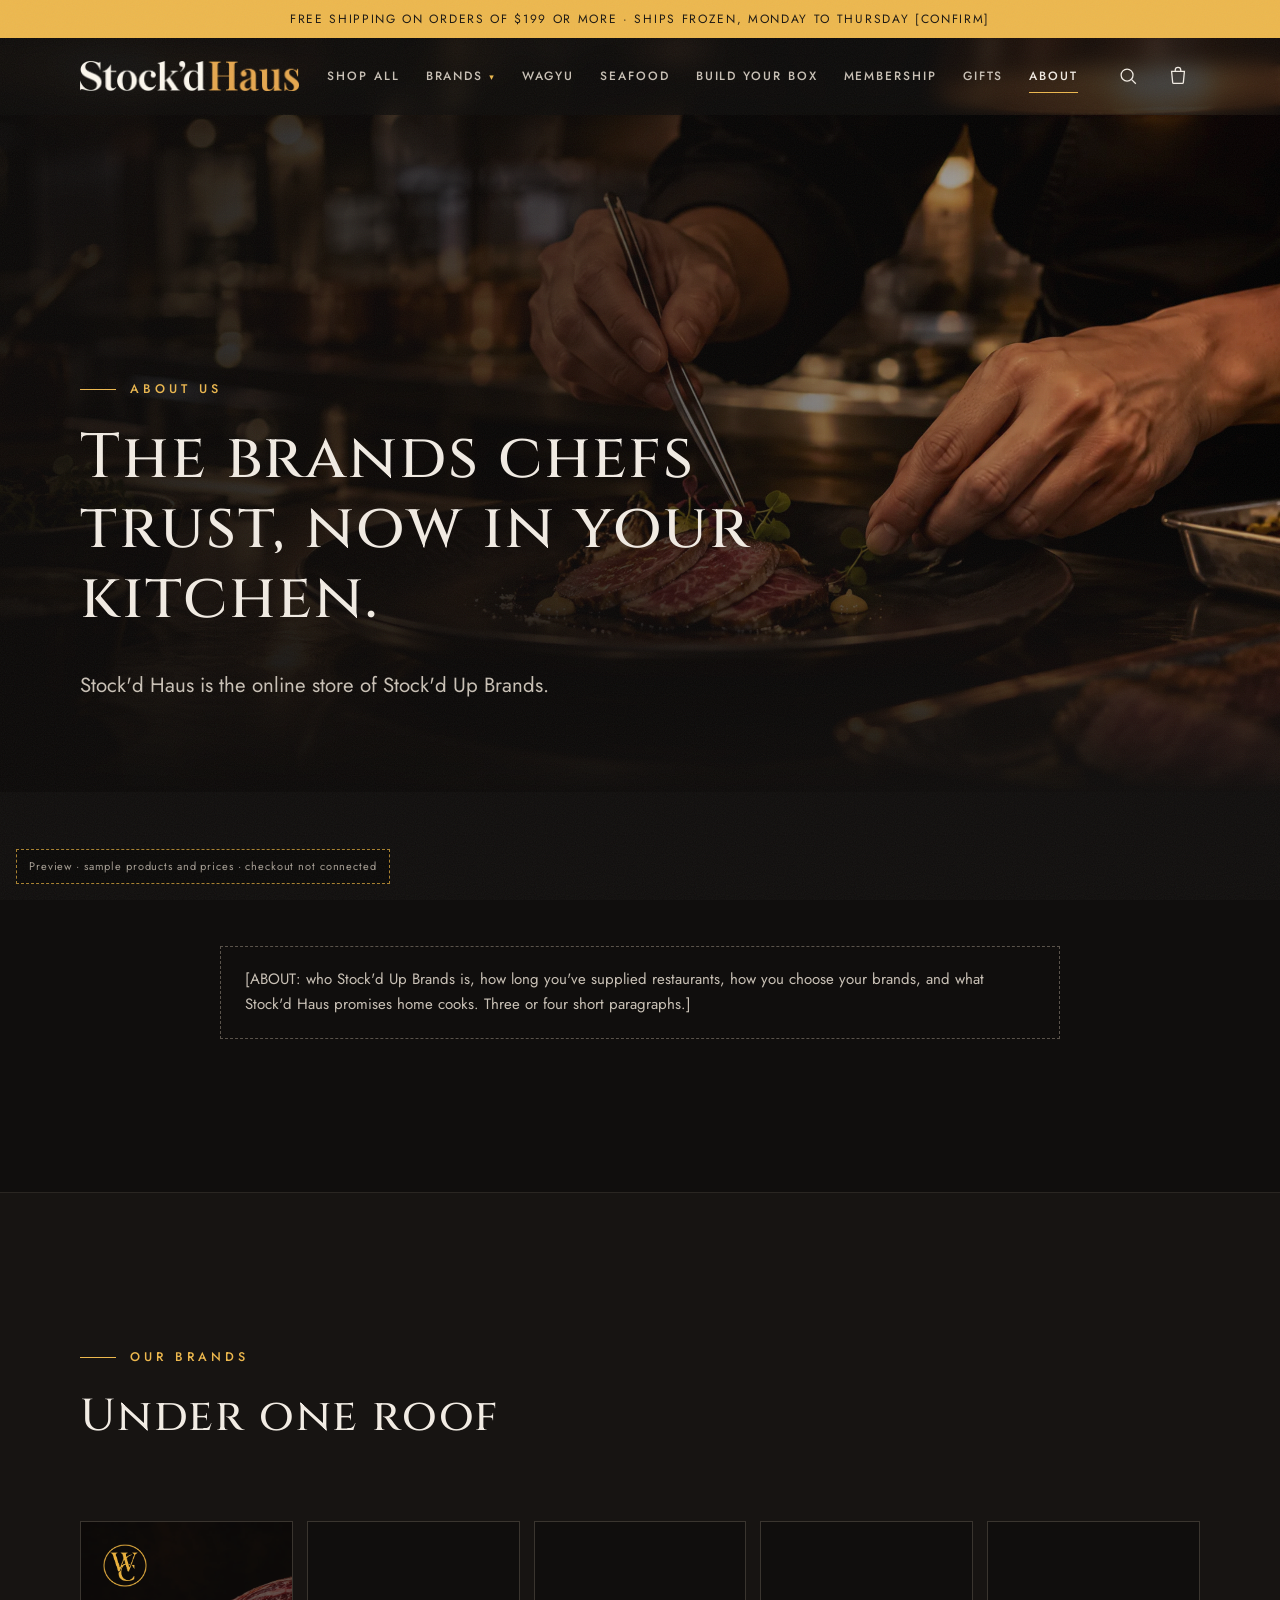
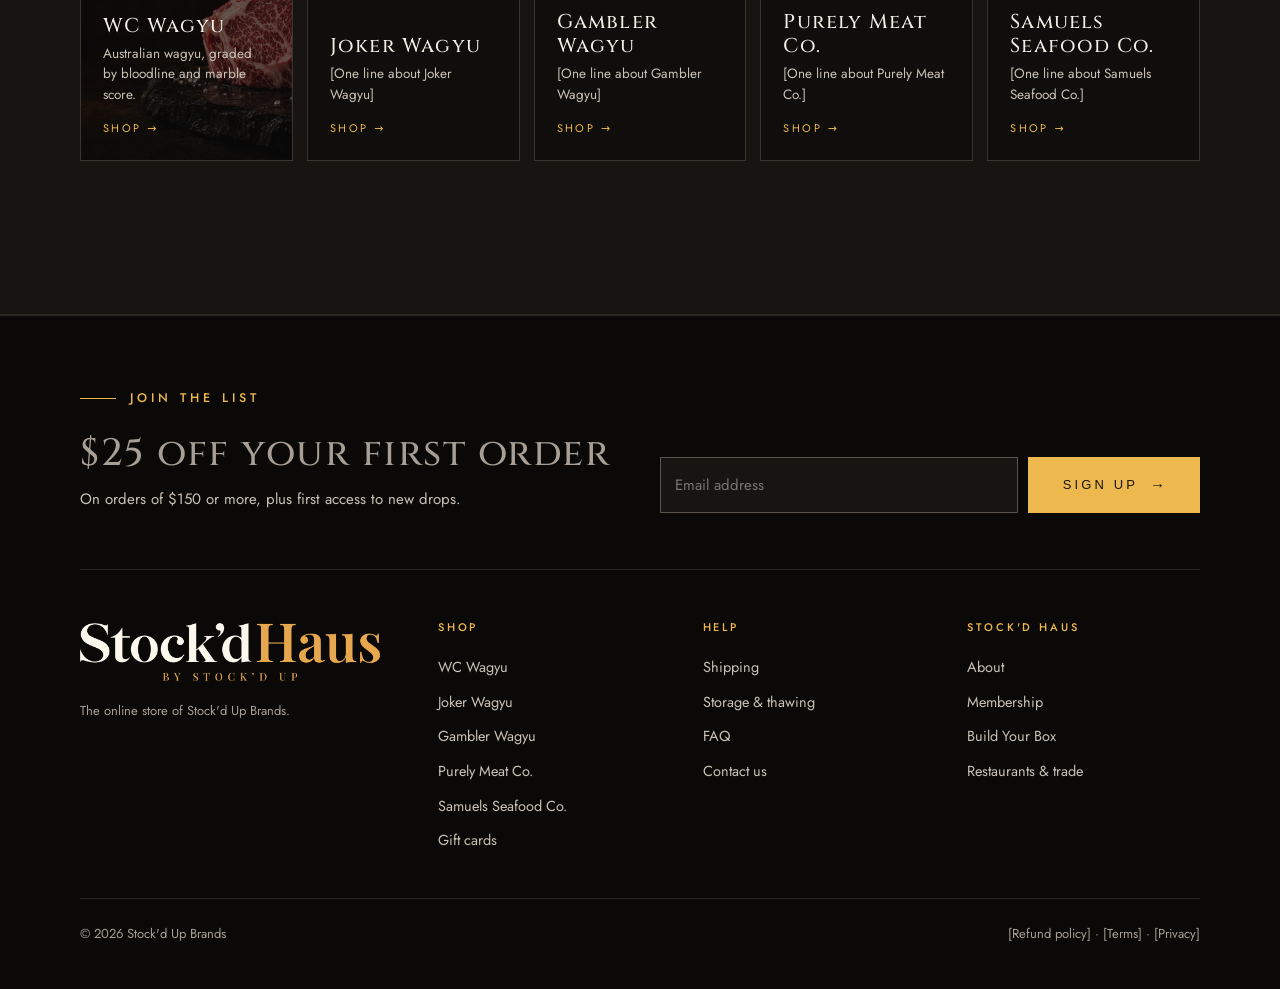
==== commit fd17f16d: "Add the Stock'd Haus logo, built from the Stock'd Up artwork The header uses the Stock'dHaus wordmar" ====
--- a/about.html
+++ b/about.html
@@ -6,6 +6,8 @@
 <title>About — Stock'd Haus</title>
 <meta name="description" content="Stock'd Haus is the online store of Stock'd Up Brands.">
 <meta name="theme-color" content="#100E0D">
+<link rel="icon" type="image/png" sizes="32x32" href="images/brand/favicon-32.png">
+<link rel="apple-touch-icon" href="images/brand/apple-touch-icon.png">
 <link rel="preconnect" href="https://fonts.googleapis.com">
 <link rel="preconnect" href="https://fonts.gstatic.com" crossorigin>
 <link rel="stylesheet" href="https://fonts.googleapis.com/css2?family=Cinzel:wght@400;500;600&amp;family=Cormorant+Garamond:ital,wght@0,500;1,400;1,500&amp;family=Jost:wght@300;400;500;600&amp;display=swap">
--- a/assets/css/store.css
+++ b/assets/css/store.css
@@ -47,7 +47,7 @@
   background: var(--gold); color: var(--on-gold, #1A1611); font-size: 11px; font-weight: 600;
 }
 @media (max-width: 1100px) { .nav { gap: 18px; } .nav a, .nav-drop-btn { letter-spacing: .1em; } }
-@media (max-width: 980px) {
+@media (max-width: 1240px) {
   .nav-toggle { display: block; }
   .nav {
     position: fixed; top: 96px; left: 0; right: 0; height: calc(100dvh - 96px);
@@ -67,7 +67,7 @@
 
 /* ---------- Page offsets for the fixed header ---------- */
 .page-top { padding-top: 168px; }
-@media (max-width: 980px) { .page-top { padding-top: 140px; } }
+@media (max-width: 1240px) { .page-top { padding-top: 140px; } }
 
 /* ---------- Product cards ---------- */
 .grid { display: grid; grid-template-columns: repeat(4, minmax(0, 1fr)); gap: 28px 20px; }
@@ -315,3 +315,11 @@
 .btn:disabled::before { display: none; }
 .steps-3 { grid-template-columns: repeat(3, minmax(0, 1fr)); }
 @media (max-width: 760px) { .steps-3 { grid-template-columns: minmax(0, 1fr); } }
+
+/* ---------- Logo ---------- */
+.brand--logo img { height: 30px; width: auto; transition: height .4s var(--ease); }
+.site-header.is-scrolled .brand--logo img { height: 26px; }
+@media (max-width: 420px) { .brand--logo img { height: 24px; } }
+.footer-logo { display: block; width: min(300px, 100%); margin-bottom: 14px; }
+.footer-logo img { width: 100%; height: auto; }
+.nav a, .nav-drop-btn { white-space: nowrap; }
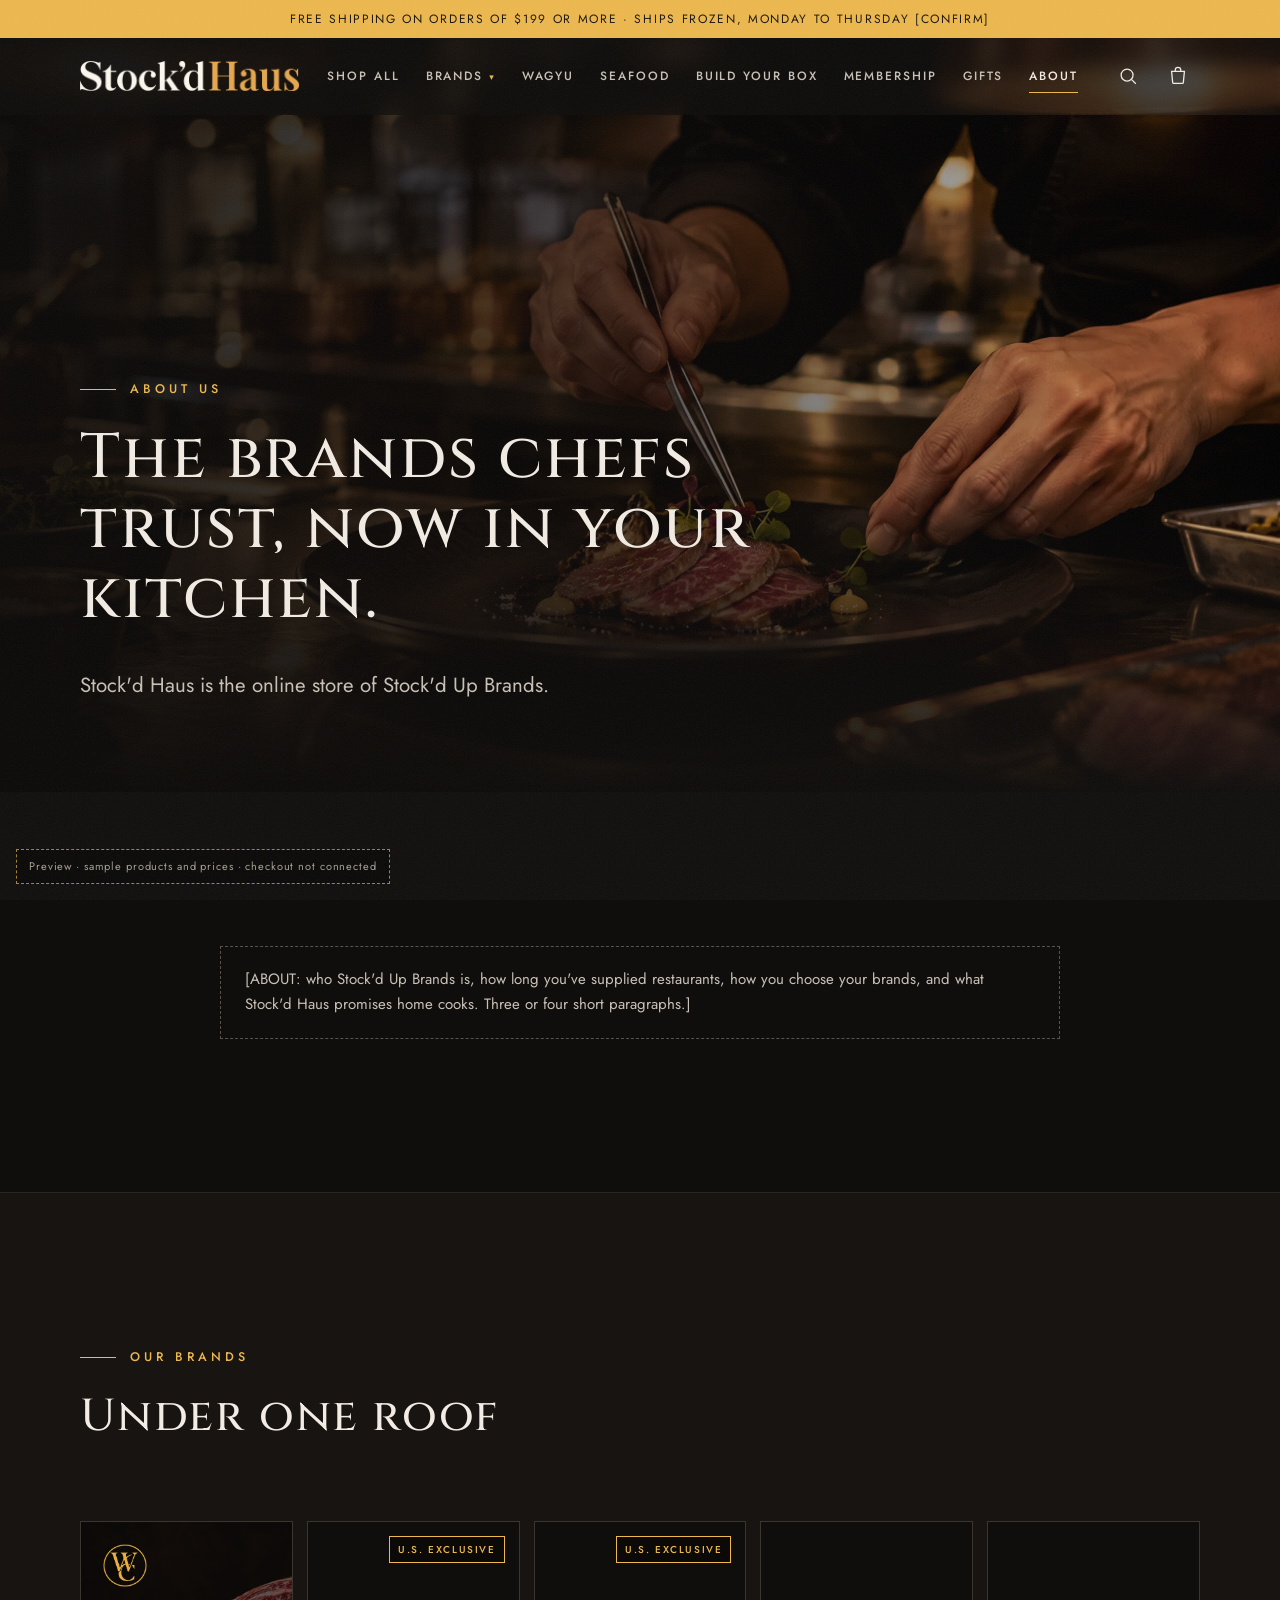
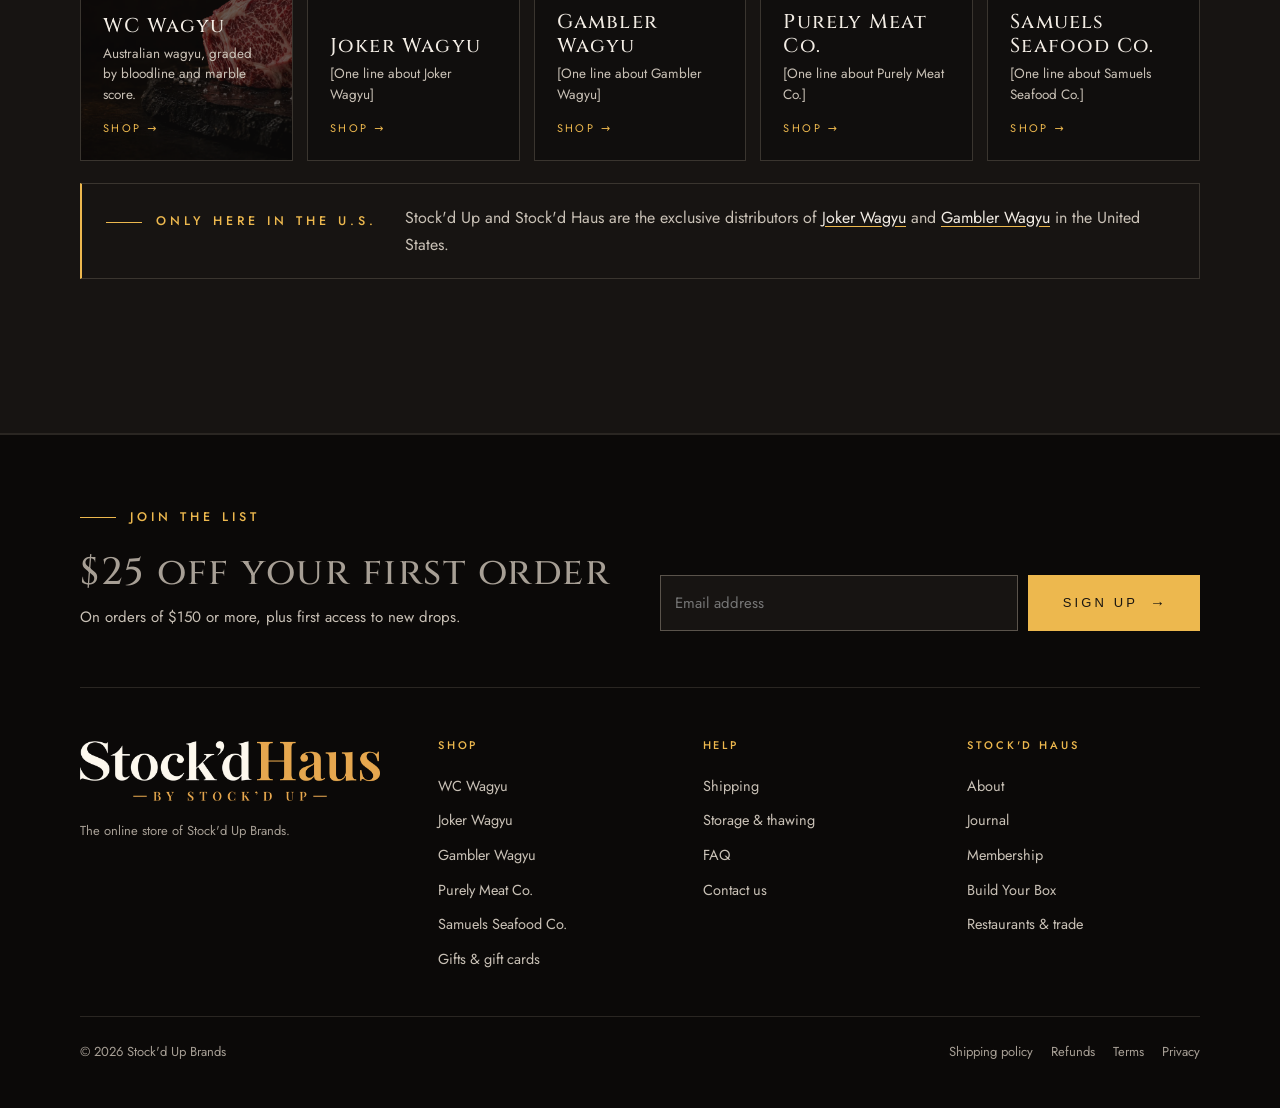
==== commit 636351e0: "Show Joker Wagyu and Gambler Wagyu as U.S. exclusives Stock'd Up and Stock'd Haus are the exclusive " ====
--- a/about.html
+++ b/about.html
@@ -35,6 +35,10 @@
 <div class="wrap">
 <div class="section-head"><p class="eyebrow" data-reveal>Our brands</p><h2 id="our-brands" class="h2" data-reveal style="--d:.1s">Under one roof</h2></div>
 <div class="brands" id="brand-tiles"></div>
+<div class="excl-strip" data-reveal>
+<p class="eyebrow">Only here in the U.S.</p>
+<p class="excl-text">Stock'd Up and Stock'd Haus are the exclusive distributors of <a href="shop.html?brand=joker-wagyu">Joker Wagyu</a> and <a href="shop.html?brand=gambler-wagyu">Gambler Wagyu</a> in the United States.</p>
+</div>
 </div>
 </section>
 </main>
@@ -42,10 +46,7 @@
 <script src="assets/js/catalog.js"></script>
 <script src="assets/js/store.js"></script>
 <script>
-document.getElementById('brand-tiles').innerHTML = SH.brands.map(function (b) {
-  return '<a class="brand-tile" href="shop.html?brand=' + b.id + '" data-reveal>' + (b.image ? '<img class="bt-bg" src="' + b.image + '" alt="" loading="lazy">' : '') +
-    (b.mark ? '<img class="bt-mark" src="' + b.mark + '" alt="">' : '') + '<span class="bt-name">' + SH.esc(b.name) + '</span><span class="bt-line">' + SH.esc(b.line) + '</span><span class="bt-cta">Shop →</span></a>';
-}).join('');
+document.getElementById('brand-tiles').innerHTML = SH.brands.map(SH.brandTile).join('');
 SH.reveal();
 </script>
 </body>
--- a/assets/css/store.css
+++ b/assets/css/store.css
@@ -260,7 +260,10 @@
 .pop { position: fixed; inset: 0; z-index: 110; display: flex; align-items: center; justify-content: center; padding: 20px; background: rgba(0, 0, 0, .65); }
 .pop-card { position: relative; width: min(520px, 100%); padding: 48px 36px 36px; text-align: center; background: var(--bg); border: 1px solid var(--gold); }
 .pop-card .h2 { margin: 0 0 14px; font-size: 30px; }
-.pop-close { position: absolute; top: 8px; right: 8px; }
+.pop[hidden] { display: none; }
+.pop-close { position: absolute; top: 8px; right: 8px; z-index: 1; }
+.pop-skip { margin-top: 18px; padding: 6px 4px; background: none; border: 0; color: var(--text-3); font: inherit; font-size: 13px; letter-spacing: .04em; text-decoration: underline; text-underline-offset: 3px; cursor: pointer; }
+.pop-skip:hover { color: var(--text); }
 .news-form { display: flex; gap: 10px; margin-top: 22px; }
 .news-form input { flex: 1; min-width: 0; min-height: 52px; padding: 0 14px; background: var(--bg-2); border: 1px solid var(--line-3); color: var(--text); font-family: var(--sans); font-size: 15px; }
 @media (max-width: 480px) { .news-form { flex-direction: column; } }
@@ -323,3 +326,76 @@
 .footer-logo { display: block; width: min(300px, 100%); margin-bottom: 14px; }
 .footer-logo img { width: 100%; height: auto; }
 .nav a, .nav-drop-btn { white-space: nowrap; }
+
+/* ---------- Search ---------- */
+.search { position: fixed; inset: 0; z-index: 95; background: rgba(0, 0, 0, .6); }
+.search-panel { background: var(--bg); border-bottom: 1px solid var(--line-2); padding: 28px 0 36px; transform: translateY(-12px); opacity: 0; transition: transform .35s var(--ease), opacity .35s var(--ease); }
+.search.is-open .search-panel { transform: none; opacity: 1; }
+.search-row { display: flex; align-items: center; gap: 12px; border-bottom: 1px solid var(--gold); }
+.search-row input { flex: 1; min-width: 0; min-height: 64px; background: none; border: 0; color: var(--text); font-family: var(--display); font-size: clamp(22px, 3vw, 32px); letter-spacing: .04em; }
+.search-row input:focus { outline: none; }
+.search-results { padding-top: 22px; display: grid; gap: 14px; }
+.search-k { margin: 0; font-size: 11px; letter-spacing: .26em; text-transform: uppercase; color: var(--gold); }
+.search-chips { display: flex; flex-wrap: wrap; gap: 8px; }
+.search-chips .chip-btn { width: auto; border-color: var(--line-3); text-decoration: none; }
+.search-list { display: grid; grid-template-columns: repeat(2, minmax(0, 1fr)); gap: 8px 24px; }
+@media (max-width: 700px) { .search-list { grid-template-columns: minmax(0, 1fr); } }
+.search-item { display: grid; grid-template-columns: 56px minmax(0, 1fr) auto; gap: 14px; align-items: center; padding: 8px 0; border-bottom: 1px solid var(--line); color: var(--text); text-decoration: none; }
+.search-item:hover { color: var(--gold-hi); }
+.search-item small { display: block; font-size: 10.5px; letter-spacing: .2em; text-transform: uppercase; color: var(--gold); }
+.search-item b { font-weight: 500; font-variant-numeric: tabular-nums; }
+.search-thumb { width: 56px; height: 56px; background: var(--bg-3); overflow: hidden; }
+.search-thumb img { width: 100%; height: 100%; object-fit: cover; }
+
+/* ---------- Brand banner (shop?brand=) ---------- */
+.brand-banner { position: relative; overflow: hidden; margin-bottom: 40px; padding: clamp(28px, 4vw, 48px); border: 1px solid var(--line-2); background: var(--bg-2); }
+.bb-bg { position: absolute; inset: 0; width: 100%; height: 100%; object-fit: cover; opacity: .22; }
+.bb-body { position: relative; display: grid; grid-template-columns: auto minmax(0, 1fr); gap: 8px 28px; align-items: center; max-width: 900px; }
+.bb-mark { width: 84px; grid-row: span 2; }
+.bb-story { margin: 0; color: var(--text-2); font-size: 17px; }
+@media (max-width: 600px) { .bb-body { grid-template-columns: minmax(0, 1fr); } .bb-mark { width: 64px; grid-row: auto; } }
+.footer-policies { display: flex; flex-wrap: wrap; gap: 6px 18px; }
+.footer-policies a { color: var(--text-3); text-decoration: none; } .footer-policies a:hover { color: var(--gold); }
+
+/* ---------- Journal ---------- */
+.posts { display: grid; grid-template-columns: repeat(3, minmax(0, 1fr)); gap: 28px 22px; }
+@media (max-width: 900px) { .posts { grid-template-columns: minmax(0, 1fr); } }
+.post { display: flex; flex-direction: column; gap: 8px; color: var(--text); text-decoration: none; }
+.post-img { display: block; aspect-ratio: 4 / 3; overflow: hidden; background: var(--bg-3); margin-bottom: 8px; }
+.post-img img { width: 100%; height: 100%; object-fit: cover; transition: transform 1s var(--ease); }
+.post:hover .post-img img { transform: scale(1.05); }
+.post .card-brand { margin: 0; }
+.post-title { font-family: var(--display); font-size: 22px; font-weight: 500; letter-spacing: .05em; line-height: 1.25; }
+.post:hover .post-title { color: var(--gold-hi); }
+.post-ex { color: var(--text-2); font-size: 15px; }
+.article .display { margin: 0; }
+.article-img { aspect-ratio: 16 / 9; overflow: hidden; margin-bottom: 40px; }
+.article-img img { width: 100%; height: 100%; object-fit: cover; }
+.article-body { max-width: 680px; color: var(--text-2); font-size: 18px; }
+.article-body h2 { margin: 40px 0 12px; font-family: var(--display); font-weight: 500; font-size: 24px; letter-spacing: .05em; color: var(--text); }
+.article-body p { margin: 0 0 16px; }
+.article-body ul { margin: 0 0 16px; padding-left: 20px; } .article-body li { margin-bottom: 6px; } .article-body li::marker { color: var(--gold); }
+.tip { margin: 32px 0; padding: 22px 26px; border: 1px solid var(--line-2); border-left: 2px solid var(--gold); background: var(--bg-2); }
+.tip p { margin: 0; color: var(--text); }
+
+/* ---------- Sticky add to cart (phones) ---------- */
+.sticky-buy { position: fixed; z-index: 70; left: 0; right: 0; bottom: 0; display: none; align-items: center; gap: 12px;
+  padding: 12px max(16px, env(safe-area-inset-right, 0px)) calc(12px + env(safe-area-inset-bottom, 0px)) max(16px, env(safe-area-inset-left, 0px));
+  background: rgba(16, 14, 13, .96); border-top: 1px solid var(--line-2); transform: translateY(100%); transition: transform .35s var(--ease); }
+.sticky-buy.is-on { transform: none; }
+.sticky-buy .sb-text { flex: 1; min-width: 0; }
+.sticky-buy .sb-name { margin: 0; color: var(--text); font-size: 14px; white-space: nowrap; overflow: hidden; text-overflow: ellipsis; }
+.sticky-buy .sb-price { margin: 0; color: var(--gold); font-size: 14px; font-variant-numeric: tabular-nums; }
+.sticky-buy .btn { min-height: 46px; padding: 0 20px; }
+@media (max-width: 760px) { .sticky-buy { display: flex; } body[data-page="product"] .preview-flag { display: none; } }
+input[type="search"]::-webkit-search-cancel-button { -webkit-appearance: none; appearance: none; }
+
+/* ---------- U.S. exclusive brands ---------- */
+.badge--excl { color: var(--gold); border-color: var(--gold); }
+.bt-excl { position: absolute !important; top: 14px; right: 14px; padding: 4px 8px; font-size: 10px; font-weight: 500; letter-spacing: .16em; text-transform: uppercase; color: var(--gold); border: 1px solid var(--gold); background: rgba(11, 9, 8, .7); }
+.excl-strip { display: flex; flex-wrap: wrap; align-items: baseline; gap: 8px 28px; margin-top: 22px; padding: 20px 24px; border: 1px solid var(--line-2); border-left: 2px solid var(--gold); background: var(--bg-2); }
+.excl-strip .eyebrow { margin: 0; }
+.excl-text { margin: 0; flex: 1 1 420px; color: var(--text-2); font-size: 16px; }
+.excl-text a { color: var(--text); text-decoration-color: var(--gold); text-underline-offset: 3px; }
+.excl-text a:hover { color: var(--gold-hi); }
+.bb-excl { margin: 0 0 10px; font-size: 11.5px; font-weight: 500; letter-spacing: .2em; text-transform: uppercase; color: var(--gold); line-height: 1.6; }
